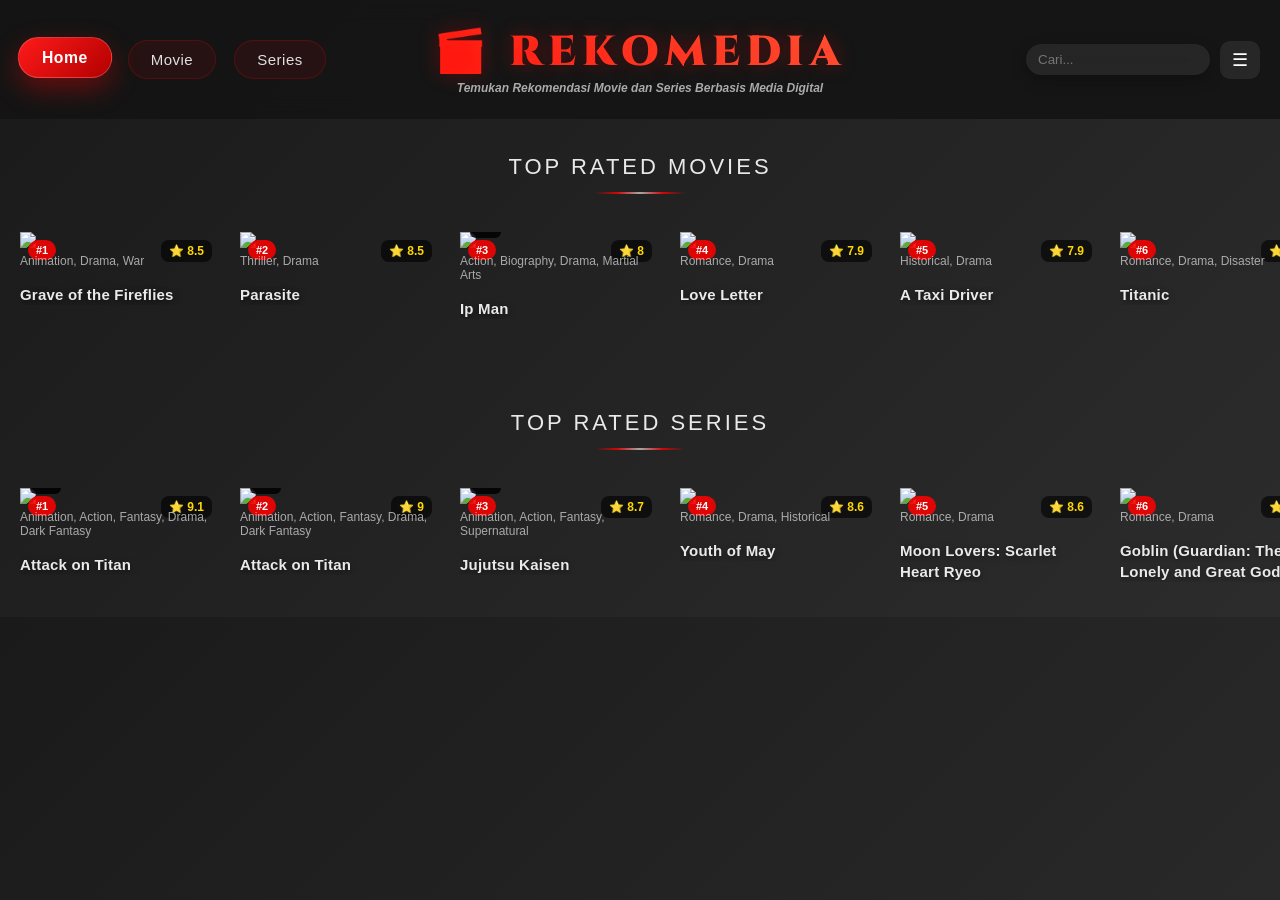
==== index.html @ 567d8efb "Add files via upload" ====
<!DOCTYPE html>
<html lang="id">
<head>
    <meta charset="UTF-8">
    <title>REKOMEDIA</title>
	
    <link rel="stylesheet" href="style.css">
	<link href="https://fonts.googleapis.com/css2?family=Cinzel:wght@700;900&display=swap" rel="stylesheet">
	
	<script src="data.js" defer></script>
	<script src="script.js" defer></script>

</head>

<body>

<header class="top-bar">

    <div class="left-bar">
        <div class="nav">
            <a href="index.html" class="nav-link active">Home</a>
            <a href="movie.html" class="nav-link">Movie</a>
            <a href="series.html" class="nav-link">Series</a>
        </div>
    </div>

    <div class="center-bar">
        <h1 class="epic-title">🎬 REKOMEDIA</h1>
        <h2 class="section-title"> Temukan Rekomendasi Movie dan Series Berbasis Media Digital</h2>
    </div>

    <div class="right-bar">
        <div class="search-box">
            <input type="text" id="searchInput" placeholder="Cari..." onkeyup="searchMedia()">

            <div class="filter-wrapper">
                <button class="filter-btn" onclick="toggleFilterMenu()">☰</button>

                <div id="filterMenu" class="filter-menu">
   
                    <div onclick="setFilter('actor')">Actor</div>
                    <div onclick="setFilter('country')">Negara</div>
                    <div onclick="setFilter('year')">Tahun</div>
                </div>
            </div>
        </div>
    </div>

</header>

<section>
    <h2 class="section-heading">Top Rated Movies</h2>
    <div id="topRatedMovies" class="container"></div>
</section>

<section>
    <h2 class="section-heading">Top Rated Series</h2>
    <div id="topRatedSeries" class="container"></div>
</section>


<div id="modal" class="modal" onclick="closeDetail()">
    <div class="modal-content" onclick="event.stopPropagation()">


    <img id="mPoster">

    <h2 id="mTitle"></h2>

    <div class="detail-info">
        <span id="mRating"></span>
        <span id="mYear"></span>
        <span id="mGenre"></span>
		<span id="mCountry"></span>
    </div>

    <p id="mDesc"></p>
    <p id="mActor"></p>

	<iframe id="mVideo" frameborder="0" allowfullscreen></iframe>

	<button onclick="playTrailer()" class="trailer-btn">
    ▶ Play Trailer
	</button>


</div>

</div>


</body>
</html>
---- style.css ----
body {
    font-family: Arial;
    background: linear-gradient(135deg, #1a1a1a, #2c2c2c);
    color: white;
    margin: 0;
	box-sizing: border-box;
}

header {
    position: sticky;
    top: 0;
    background: rgba(20,20,20,0.9);
    backdrop-filter: blur(10px);
    z-index: 1000;
}
.epic-title {
    font-family: 'Cinzel', serif;
    font-weight: 900;
    font-size: 42px;
    text-align: center;
    letter-spacing: 6px;
	margin: 0;

    background: linear-gradient(45deg, #ff0000, #ff7f50, #ffffff);
    background-size: 300% 300%;
    -webkit-background-clip: text;
    -webkit-text-fill-color: transparent;

    display: flex;
    align-items: center;
    justify-content: center;
    gap: 12px;

    text-shadow: 0 0 20px rgba(255, 0, 0, 0.3);

    animation: glowMove 4s ease infinite, floatTitle 3s ease-in-out infinite;
}

@keyframes floatTitle {
    0%, 100% {
        transform: translateY(0);
    }
    50% {
        transform: translateY(-5px);
    }
}

.epic-title:hover {
    transform: scale(1.1);
    text-shadow: 0 0 20px rgba(255,0,0,0.8);
}

.film-icon {
    font-size: 50px;
    margin-right: 10px;
}

@keyframes glow {
    from {
        text-shadow: 0 0 10px #e50914;
    }
    to {
        text-shadow: 0 0 20px #ff5f6d;
    }
}

@keyframes fadeUp {
    to {
        opacity: 1;
        transform: translateY(0);
    }
}
.nav {
    display: flex;
    justify-content: center;
    gap: 18px;
    margin: 30px 0;
}

/* tombol elegan */
.nav-link {
    color: #e0e0e0;
    text-decoration: none;
    font-size: 15px;
    font-weight: 500;
    padding: 10px 22px;
    border-radius: 999px; /* pill shape */
    
    background: rgba(255, 0, 0, 0.08);
    border: 1px solid rgba(255, 0, 0, 0.2);

    transition: all 0.3s ease;
    letter-spacing: 0.5px;
}

/* hover elegan */
.nav-link:hover {
    background: rgba(255, 0, 0, 0.15);
    color: #fff;
    transform: translateY(-3px);
    box-shadow: 0 10px 25px rgba(255, 0, 0, 0.2);
    border-color: rgba(255, 0, 0, 0.4);
}


/* active lebih premium */
.nav-link.active {
    background: linear-gradient(135deg, #ff1a1a, #b30000);
    color: #fff;
    font-weight: 600;
    transform: translateY(-2px) scale(1.05);
    border: 1px solid rgba(255, 255, 255, 0.2);
    box-shadow: 0 10px 25px rgba(255, 0, 0, 0.35);
    position: relative;
    overflow: hidden;
}
.nav-link.active::before {
    content: "";
    position: absolute;
    top: 0;
    left: -100%;
    width: 100%;
    height: 100%;
    background: linear-gradient(120deg, transparent, rgba(255,255,255,0.2), transparent);
    transition: 0.5s;
}

.nav-link.active:hover::before {
    left: 100%;
}

.hide {
    display: none !important;
}
.card {
    position: relative;
    width: 200px;
    min-width: 200px;
    max-width: 200px;
    flex: 0 0 auto;
    cursor: pointer;
	overflow: hidden;
	display: flex;
    flex-direction: column;
    transition: transform 0.3s ease, box-shadow 0.3s ease;
	opacity: 0;
    transform: translateY(20px);
}



.card-info {
    padding: 12px;
    background: linear-gradient(
        to top,
        rgba(0,0,0,0.85),
        rgba(0,0,0,0.3)
    );
}


.card-info h3 {
    font-size: 14px;
    margin: 5px 0;
}


.card-info p {
    font-size: 11px;
    color: #bbb;
    margin: 0;
}


.card:hover {
    transform: translateY(-8px) scale(1.03);
    box-shadow: 0 15px 40px rgba(255, 0, 0, 0.25);
}
.card:hover .title {
    color: #ffffff; /* cuma jadi lebih terang */
    transform: translateY(-2px);
}




.card:hover img {
    transform: translateY(-6px) scale(1.07);
    filter: brightness(1.1) contrast(1.05);
	box-shadow: 0 12px 30px rgba(0,0,0,0.5);
}



.card.show {
    opacity: 1;
    transform: translateY(0);
    transition: 0.5s ease;
}
.search-box {
    display: flex;
    justify-content: center;
    align-items: center;
    gap: 12px;
    margin: 10px 0;
    flex-wrap: nowrap;
}
.search-box input {
    width: 160px;
    padding: 8px 12px;
    border-radius: 999px;
    border: none;
    outline: none;

    background: rgba(255, 255, 255, 0.08);
    color: white;

    backdrop-filter: blur(10px);
    box-shadow: 0 5px 15px rgba(0,0,0,0.3);

    transition: 0.3s ease;
}

.search-box input:focus {
    transform: scale(1.05);
    background: rgba(255, 255, 255, 0.12);
}
.filter-wrapper {
    display: flex;
    align-items: center;
	position: relative;
}

.filter-btn {
    padding: 8px 12px;
    border: none;
    border-radius: 10px;
    cursor: pointer;

    background: rgba(255,255,255,0.08);
    color: white;

    font-size: 18px;
    transition: 0.3s;
	
    display: flex;
    align-items: center;
    justify-content: center;

}

.filter-btn:hover {
    transform: scale(1.1);
    background: rgba(255,255,255,0.15);
}
.filter-menu {
    display: none;
    position: absolute;
    top: 45px;
    right: 0;

    background: rgba(20,20,20,0.95);
    border: 1px solid rgba(255,255,255,0.1);
    border-radius: 12px;

    min-width: 150px;
    overflow: hidden;
    z-index: 1000;
}
.filter-menu.show {
    display: block;
}
.filter-menu div {
    padding: 10px;
    cursor: pointer;
    transition: 0.2s;
}

.filter-menu div:hover {
    background: rgba(255,0,0,0.2);
}
.top-bar {
    display: grid;
    grid-template-columns: 1fr 2fr 1fr;
    align-items: center;
    padding: 10px 20px;
    background: rgba(20,20,20,0.9);
    backdrop-filter: blur(10px);
}

.left-bar {
    display: flex;
    justify-content: flex-start;
}


.title-block {
    display: flex;
    flex-direction: column;
    gap: 2px;
}
.section-title {
    font-size: 12px;
    color: #aaa;
    margin: 0;
    font-style: italic;
}
.search-area {
    display: flex;
    justify-content: center;
    margin-top: 10px;
}

.search-box {
    display: flex;
    align-items: center;
    gap: 10px;
}

.section-heading {
    text-align: center;
    font-size: 22px;
    font-weight: 500;
    letter-spacing: 3px;
    text-transform: uppercase;

    color: rgba(255, 255, 255, 0.9);

    margin: 35px 0 18px;

    position: relative;
    display: inline-block;
}

/* bikin posisi center tetap rapi */
.section-heading {
    display: block;
}

/* garis utama */
.section-heading::after {
    content: "";
    display: block;
    width: 90px;
    height: 2px;

    margin: 12px auto 0;

    background: linear-gradient(
        90deg,
        transparent,
        rgba(255, 0, 0, 0.8),
        rgba(255, 255, 255, 0.6),
        rgba(255, 0, 0, 0.8),
        transparent
    );

    border-radius: 10px;

    animation: lineGlow 3s ease-in-out infinite;
}

/* efek subtle glow jalan */
@keyframes lineGlow {
    0% {
        opacity: 0.5;
        transform: scaleX(0.9);
    }
    50% {
        opacity: 1;
        transform: scaleX(1.05);
    }
    100% {
        opacity: 0.5;
        transform: scaleX(0.9);
    }
}

/* hover halus (kelas UI modern) */
.section-heading:hover {
    letter-spacing: 4px;
    transition: 0.3s ease;
    color: #ffffff;
}
.container {
    display: flex;
    gap: 20px;
    overflow-x: auto;
    padding: 20px;
    scroll-behavior: smooth;
}
.container::-webkit-scrollbar {
    height: 6px;
}

.container::-webkit-scrollbar-thumb {
    background: rgba(255,255,255,0.2);
    border-radius: 10px;
}

.card-info {
    padding: 20px;
}

.card-info h3 {
    font-size: 14px;
    font-weight: 700;
    margin: 8px 0 6px;
    color: #fff;
    letter-spacing: 0.5px;
}


.desc {
    font-size: 12px;
    color: #ccc;
    margin: 8px 0;
    line-height: 1.4;

    display: -webkit-box;
    -webkit-line-clamp: 3;
    -webkit-box-orient: vertical;
    overflow: hidden;
}
/* tombol trailer */
.trailer-btn {
    display: block;
    margin-top: 15px;
    padding: 10px;
    text-align: center;
    font-weight: 600;

    background: linear-gradient(135deg, #ff0000, #b30000);
    color: white;
    text-decoration: none;
    border-radius: 10px;

    transition: 0.3s;
}

.trailer-btn:hover {
    transform: scale(1.05);
    box-shadow: 0 10px 20px rgba(255,0,0,0.3);
}

.badge {
    position: absolute;
    top: 8px;
    left: 8px;
    background: rgba(255,0,0,0.85);
    padding: 4px 8px;
    font-size: 11px;
    border-radius: 999px;
    font-weight: bold;
}

.meta {
    font-size: 11px;
    color: #aaa;
    display: flex;
    gap: 10px;
    margin-top: 5px;
}
.center-bar {
    text-align: center;
}
.right-bar {
    display: flex;
    justify-content: flex-end;
}

.poster {
    width: 100%;
    display: flex;
    align-items: center;
    justify-content: center;
	 position: relative;
}
.season-badge {
    position: absolute;
    bottom: 10px;
    left: 10px;

    background: rgba(0, 0, 0, 0.85);
	color: #fff;
    padding: 4px 8px;
    font-size: 12px;
    border-radius: 6px;

    font-weight: bold;
}

.poster img {
    width: 100%;
    height: auto;   /* 🔥 ini kuncinya */
    display: block;
	transition: transform 0.4s ease;
}


.rating {
    position: absolute;
    top: 8px;
    right: 8px;
    background: rgba(0,0,0,0.6);
    backdrop-filter: blur(6px);
    color: gold;
    font-size: 12px;
    padding: 4px 8px;
    border-radius: 8px;
    font-weight: 600;
}

.title {
    font-size: 15px;
    font-weight: 600;
    margin-top: 4px;
    line-height: 1.4;

    color: #eaeaea; /* bukan putih terang, lebih soft */

    letter-spacing: 0.2px;
    text-transform: none; /* 🔥 ini penting (biar ga kapital semua) */

    display: -webkit-box;
    -webkit-line-clamp: 2;
    -webkit-box-orient: vertical;
    overflow: hidden;

    transition: all 0.3s ease;
	text-shadow: 0 2px 6px rgba(0,0,0,0.5);
	font-family: Arial, sans-serif;
}



.modal {
    display: none;
    position: fixed;
    top: 0;
    left: 0;
    width: 100%;
    height: 100%;
    background: rgba(0,0,0,0.8);
    justify-content: center;
    align-items: center;
    z-index: 9999;
	animation: fadeIn 0.3s ease;
}

.modal-content {
    background: #111;
    padding: 20px;
    border-radius: 16px;
    width: 380px;
    max-height: 85vh;
    overflow-y: auto;

    color: white;
    text-align: left;
	animation: scaleUp 0.3s ease;
}
@keyframes fadeIn {
    from {opacity: 0;}
    to {opacity: 1;}
}

@keyframes scaleUp {
    from {transform: scale(0.9);}
    to {transform: scale(1);}
}
/* poster */
.modal-content img {
    width: 100%;
    border-radius: 12px;
    margin-bottom: 12px;
}
/* judul */
#mTitle {
    font-size: 20px;
    font-weight: 700;
    margin: 10px 0;
}
.rank-badge {
    position: absolute;
    bottom: 8px;
    right: 8px;
    background: gold;
    color: black;
    font-size: 11px;
    padding: 3px 6px;
    border-radius: 6px;
    font-weight: bold;
}
.genre {
    font-size: 12px;
    color: #ccc;
    margin-top: 6px;
    opacity: 0.8;
}
.meta-detail {
    font-size: 13px;
    color: #bbb;
    margin: 6px 0 12px;
}
/* info kecil */
.detail-info {
    display: flex;
    gap: 10px;
    font-size: 12px;
    color: #bbb;
    margin-bottom: 10px;
}

.detail-info span {
    background: rgba(255,255,255,0.08);
    padding: 4px 8px;
    border-radius: 6px;
}
/* sinopsis */
#mDesc {
    font-size: 13px;
    line-height: 1.6;
    color: #ccc;
    margin: 12px 0;
}

/* actor */
#mActor {
    font-size: 12px;
    color: #aaa;
}
#mVideo {
    width: 100%;
    height: 200px;
    border-radius: 10px;
    margin-bottom: 10px;
    display: none;
}
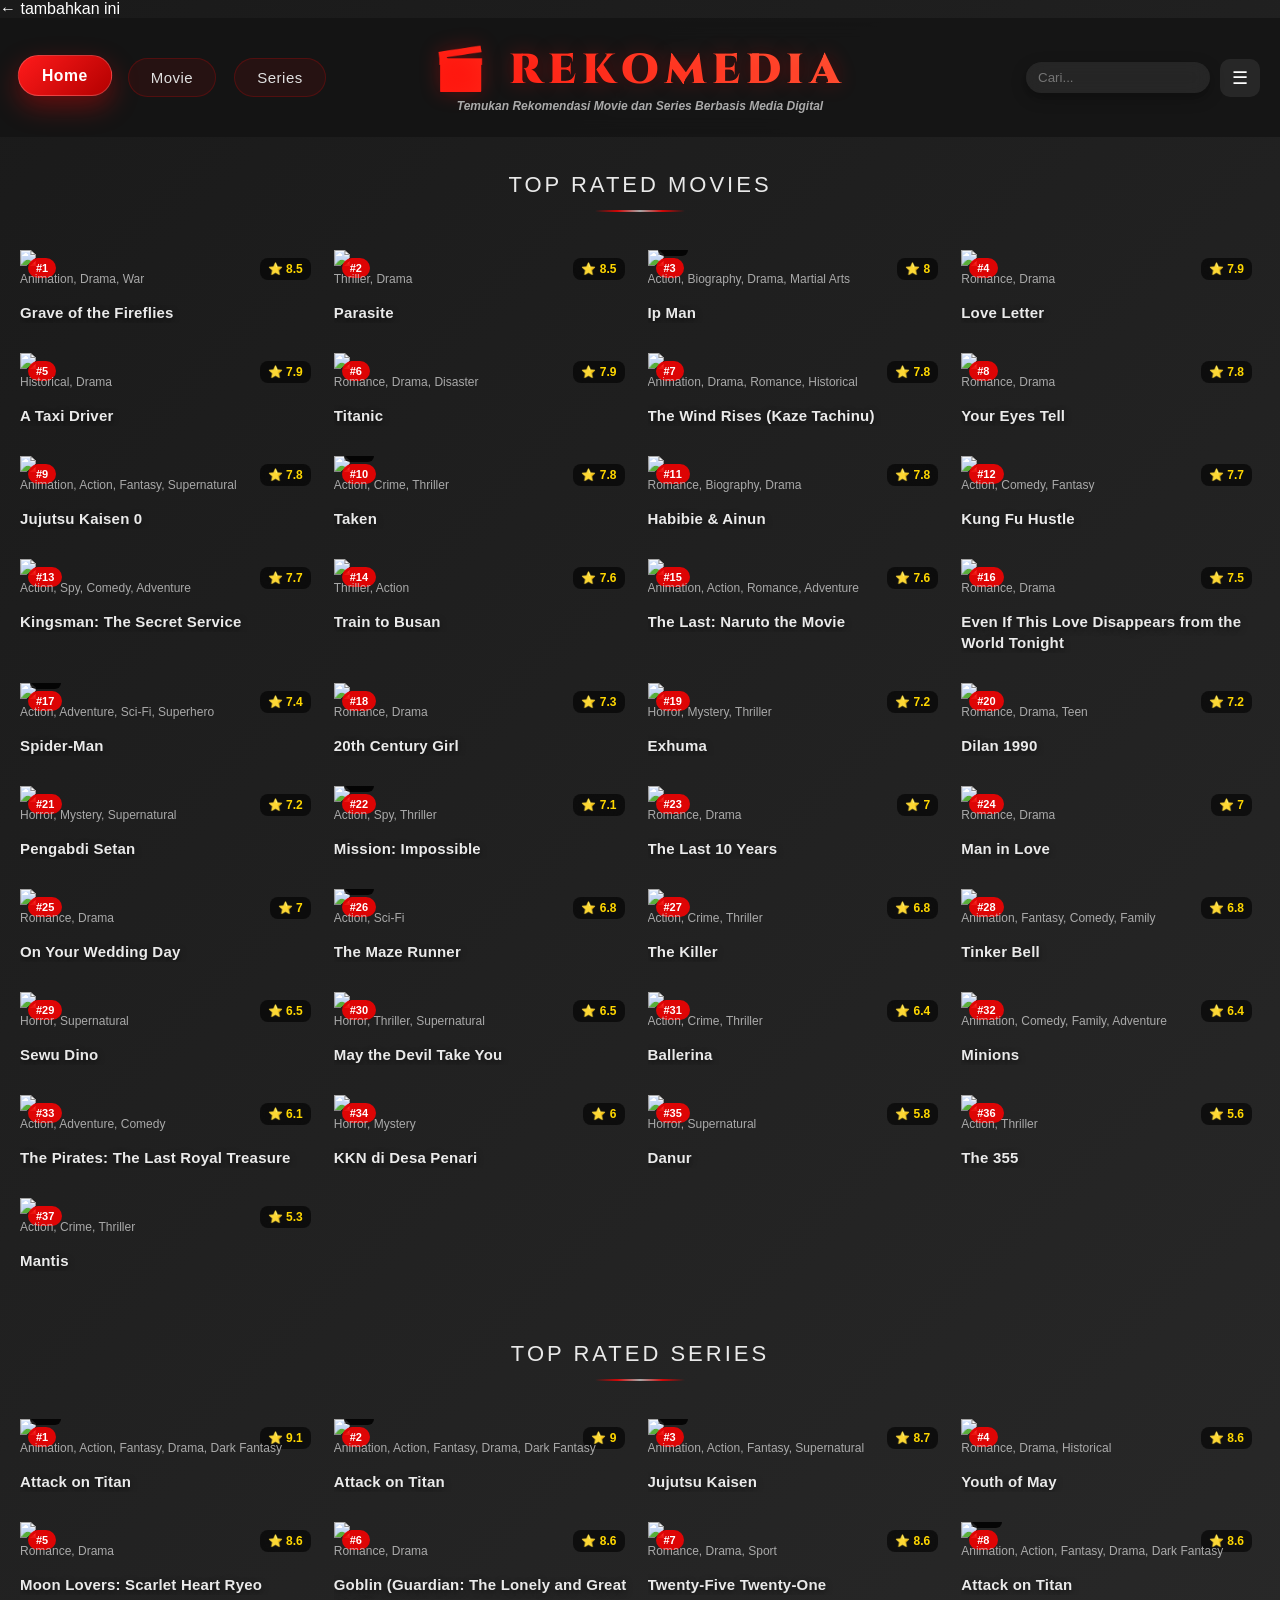
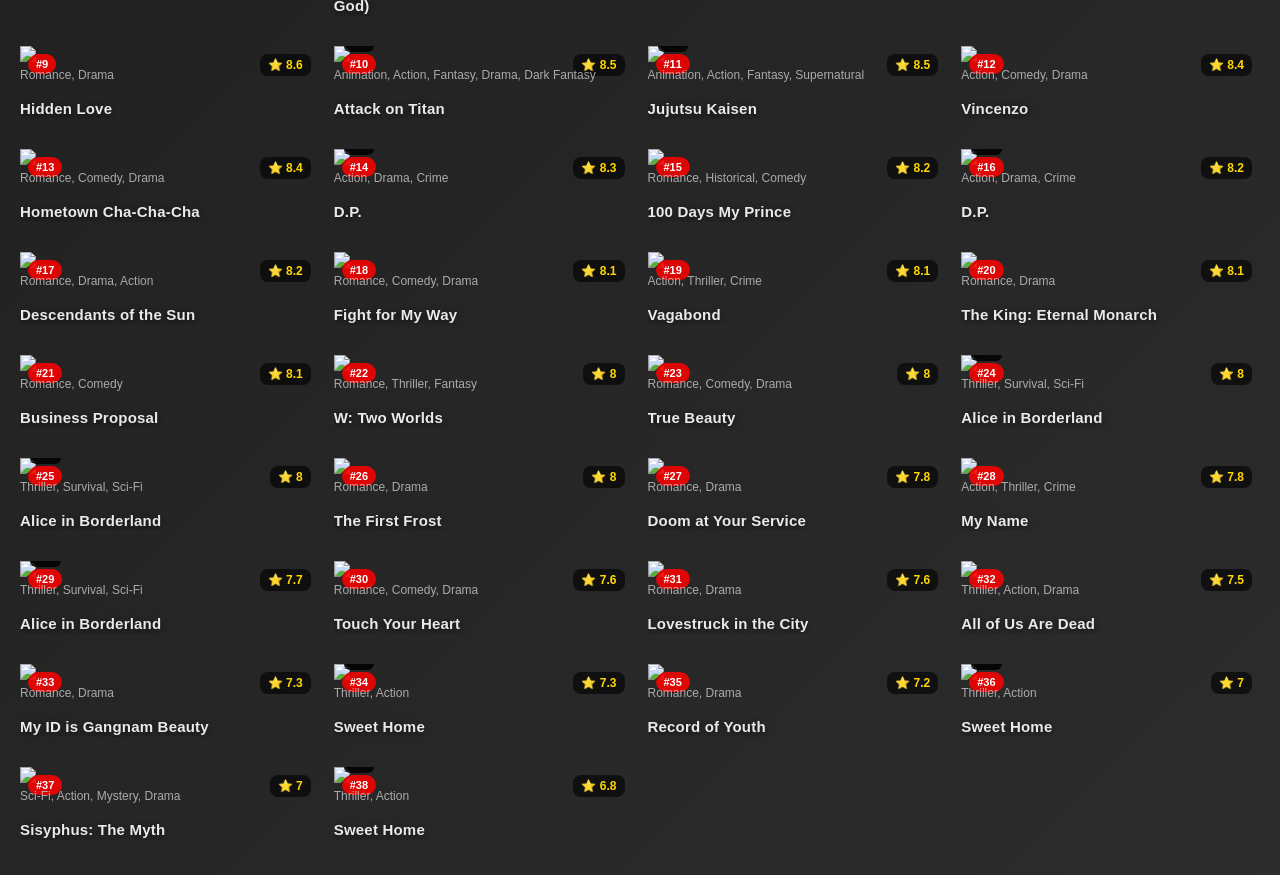
==== commit e2e08ae2: "Update index.html" ====
--- a/index.html
+++ b/index.html
@@ -2,6 +2,7 @@
 <html lang="id">
 <head>
     <meta charset="UTF-8">
+    <meta name="viewport" content="width=device-width, initial-scale=1.0">  ← tambahkan ini
     <title>REKOMEDIA</title>
 	
     <link rel="stylesheet" href="style.css">
--- a/style.css
+++ b/style.css
@@ -134,9 +134,9 @@
 }
 .card {
     position: relative;
-    width: 200px;
-    min-width: 200px;
-    max-width: 200px;
+   width: 100%;
+    min-width: unset;
+    max-width: unset;
     flex: 0 0 auto;
     cursor: pointer;
 	overflow: hidden;
@@ -383,12 +383,13 @@
     color: #ffffff;
 }
 .container {
-    display: flex;
-    gap: 20px;
-    overflow-x: auto;
+    display: grid;
+    grid-template-columns: repeat(auto-fit, minmax(260px, 1fr));
+    gap: 15px;
     padding: 20px;
-    scroll-behavior: smooth;
-}
+}
+
+
 .container::-webkit-scrollbar {
     height: 6px;
 }
@@ -636,4 +637,73 @@
     border-radius: 10px;
     margin-bottom: 10px;
     display: none;
-}+}
+@media (max-width: 768px) {
+
+    .epic-title {
+        font-size: 24px;
+        letter-spacing: 2px;
+    }
+
+    .nav {
+        flex-wrap: wrap;
+        gap: 10px;
+        margin: 15px 0;
+    }
+
+    .nav-link {
+        font-size: 12px;
+        padding: 6px 12px;
+    }
+
+    .search-box {
+        flex-wrap: wrap;
+        gap: 8px;
+    }
+
+    .search-box input {
+        width: 100%;
+    }
+
+    .top-bar {
+        grid-template-columns: 1fr;
+        text-align: center;
+        gap: 10px;
+    }
+
+    .section-heading {
+        font-size: 18px;
+    }
+
+    .modal-content {
+        width: 90%;
+    }
+
+    #mVideo {
+        height: 180px;
+    }
+    .container {
+        grid-template-columns: 1fr; /* paksa 1 kolom */
+    }
+
+    .card-info h3 {
+        font-size: 16px;
+    }
+
+    .desc {
+        font-size: 13px;
+    }
+
+    .title {
+        font-size: 16px;
+    }
+
+    .epic-title {
+        font-size: 22px;
+    }
+}
+
+img {
+    max-width: 100%;
+    height: auto;
+}
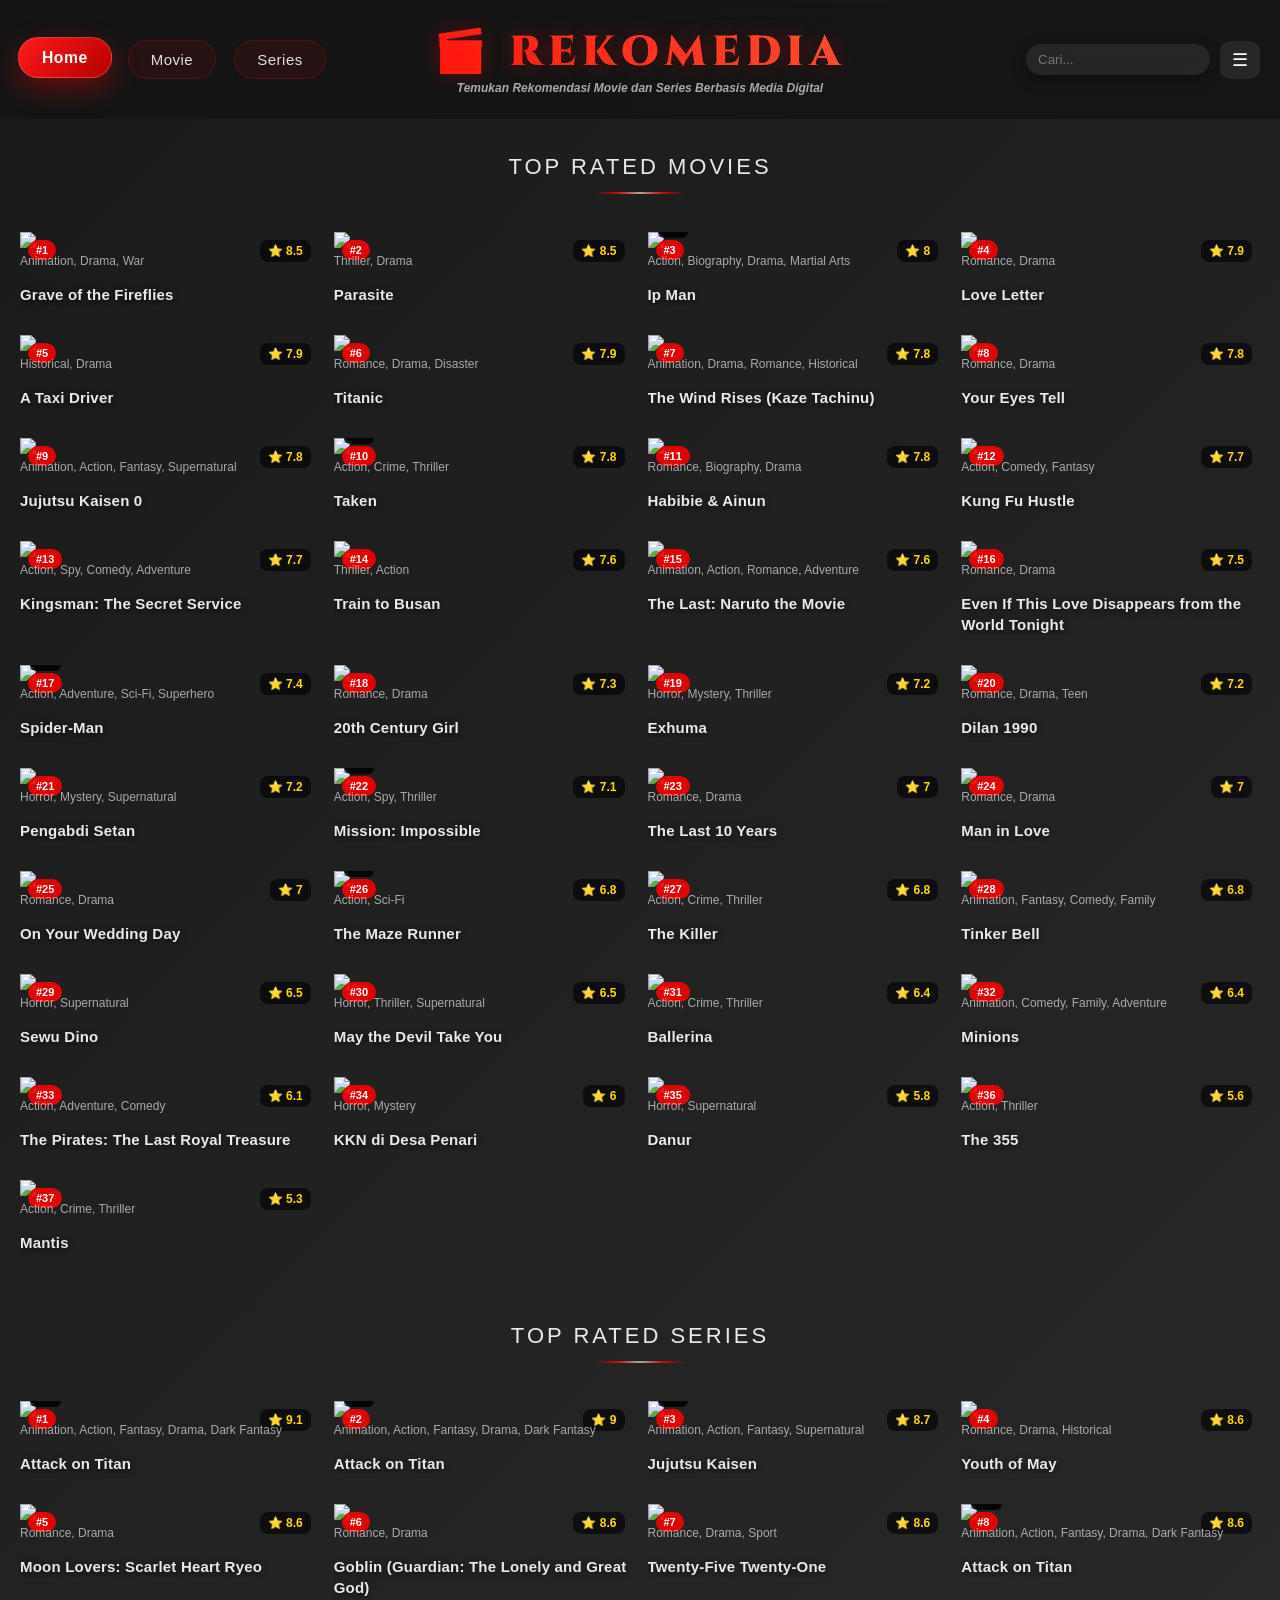
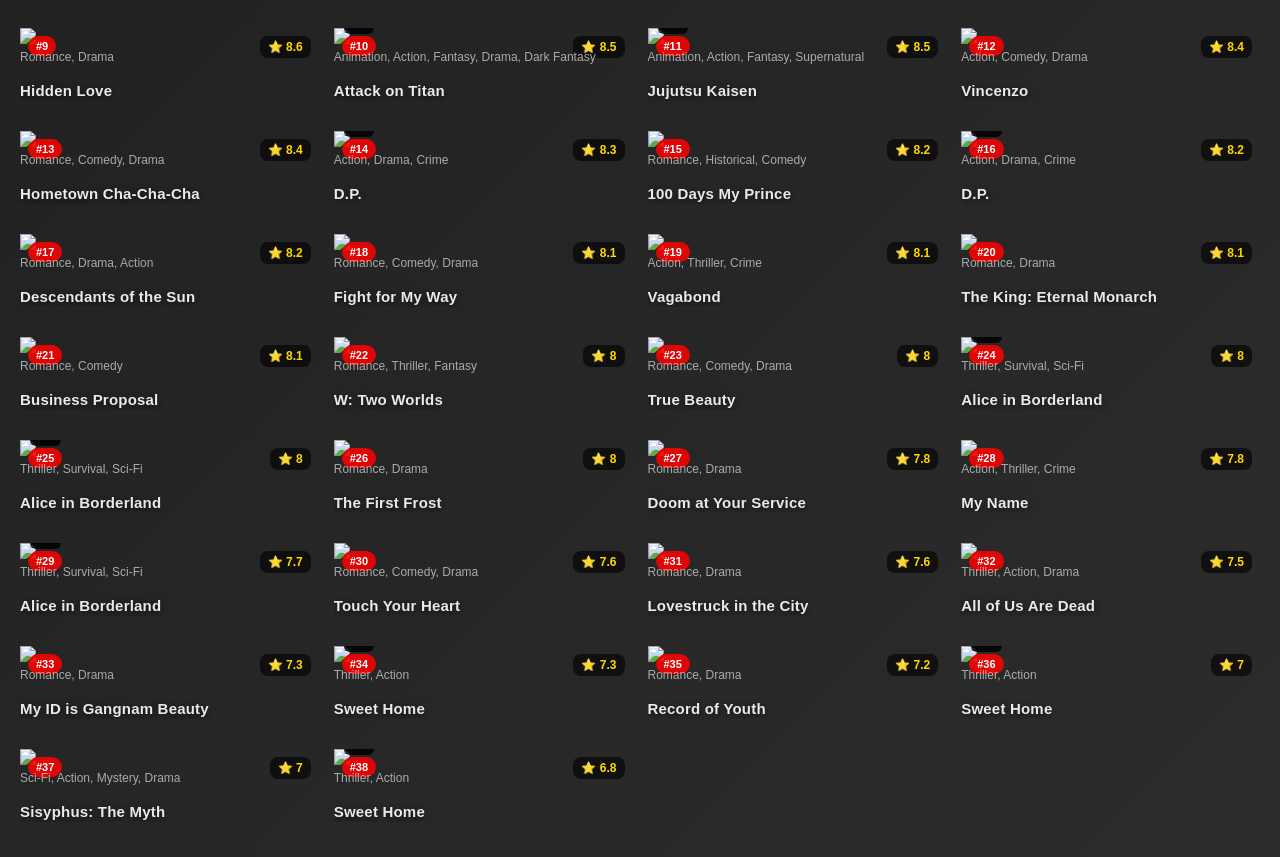
==== commit f94e72ee: "Update index.html" ====
--- a/index.html
+++ b/index.html
@@ -2,7 +2,7 @@
 <html lang="id">
 <head>
     <meta charset="UTF-8">
-    <meta name="viewport" content="width=device-width, initial-scale=1.0">  ← tambahkan ini
+    <meta name="viewport" content="width=device-width, initial-scale=1.0">
     <title>REKOMEDIA</title>
 	
     <link rel="stylesheet" href="style.css">
@@ -10,13 +10,9 @@
 	
 	<script src="data.js" defer></script>
 	<script src="script.js" defer></script>
-
 </head>
-
 <body>
-
 <header class="top-bar">
-
     <div class="left-bar">
         <div class="nav">
             <a href="index.html" class="nav-link active">Home</a>
@@ -24,21 +20,16 @@
             <a href="series.html" class="nav-link">Series</a>
         </div>
     </div>
-
     <div class="center-bar">
         <h1 class="epic-title">🎬 REKOMEDIA</h1>
         <h2 class="section-title"> Temukan Rekomendasi Movie dan Series Berbasis Media Digital</h2>
     </div>
-
     <div class="right-bar">
         <div class="search-box">
             <input type="text" id="searchInput" placeholder="Cari..." onkeyup="searchMedia()">
-
             <div class="filter-wrapper">
                 <button class="filter-btn" onclick="toggleFilterMenu()">☰</button>
-
                 <div id="filterMenu" class="filter-menu">
-   
                     <div onclick="setFilter('actor')">Actor</div>
                     <div onclick="setFilter('country')">Negara</div>
                     <div onclick="setFilter('year')">Tahun</div>
@@ -46,49 +37,32 @@
             </div>
         </div>
     </div>
-
 </header>
-
 <section>
     <h2 class="section-heading">Top Rated Movies</h2>
     <div id="topRatedMovies" class="container"></div>
 </section>
-
 <section>
     <h2 class="section-heading">Top Rated Series</h2>
     <div id="topRatedSeries" class="container"></div>
 </section>
-
-
 <div id="modal" class="modal" onclick="closeDetail()">
     <div class="modal-content" onclick="event.stopPropagation()">
-
-
     <img id="mPoster">
-
     <h2 id="mTitle"></h2>
-
     <div class="detail-info">
         <span id="mRating"></span>
         <span id="mYear"></span>
         <span id="mGenre"></span>
 		<span id="mCountry"></span>
     </div>
-
     <p id="mDesc"></p>
     <p id="mActor"></p>
-
 	<iframe id="mVideo" frameborder="0" allowfullscreen></iframe>
-
 	<button onclick="playTrailer()" class="trailer-btn">
     ▶ Play Trailer
 	</button>
-
-
 </div>
-
 </div>
-
-
 </body>
 </html>
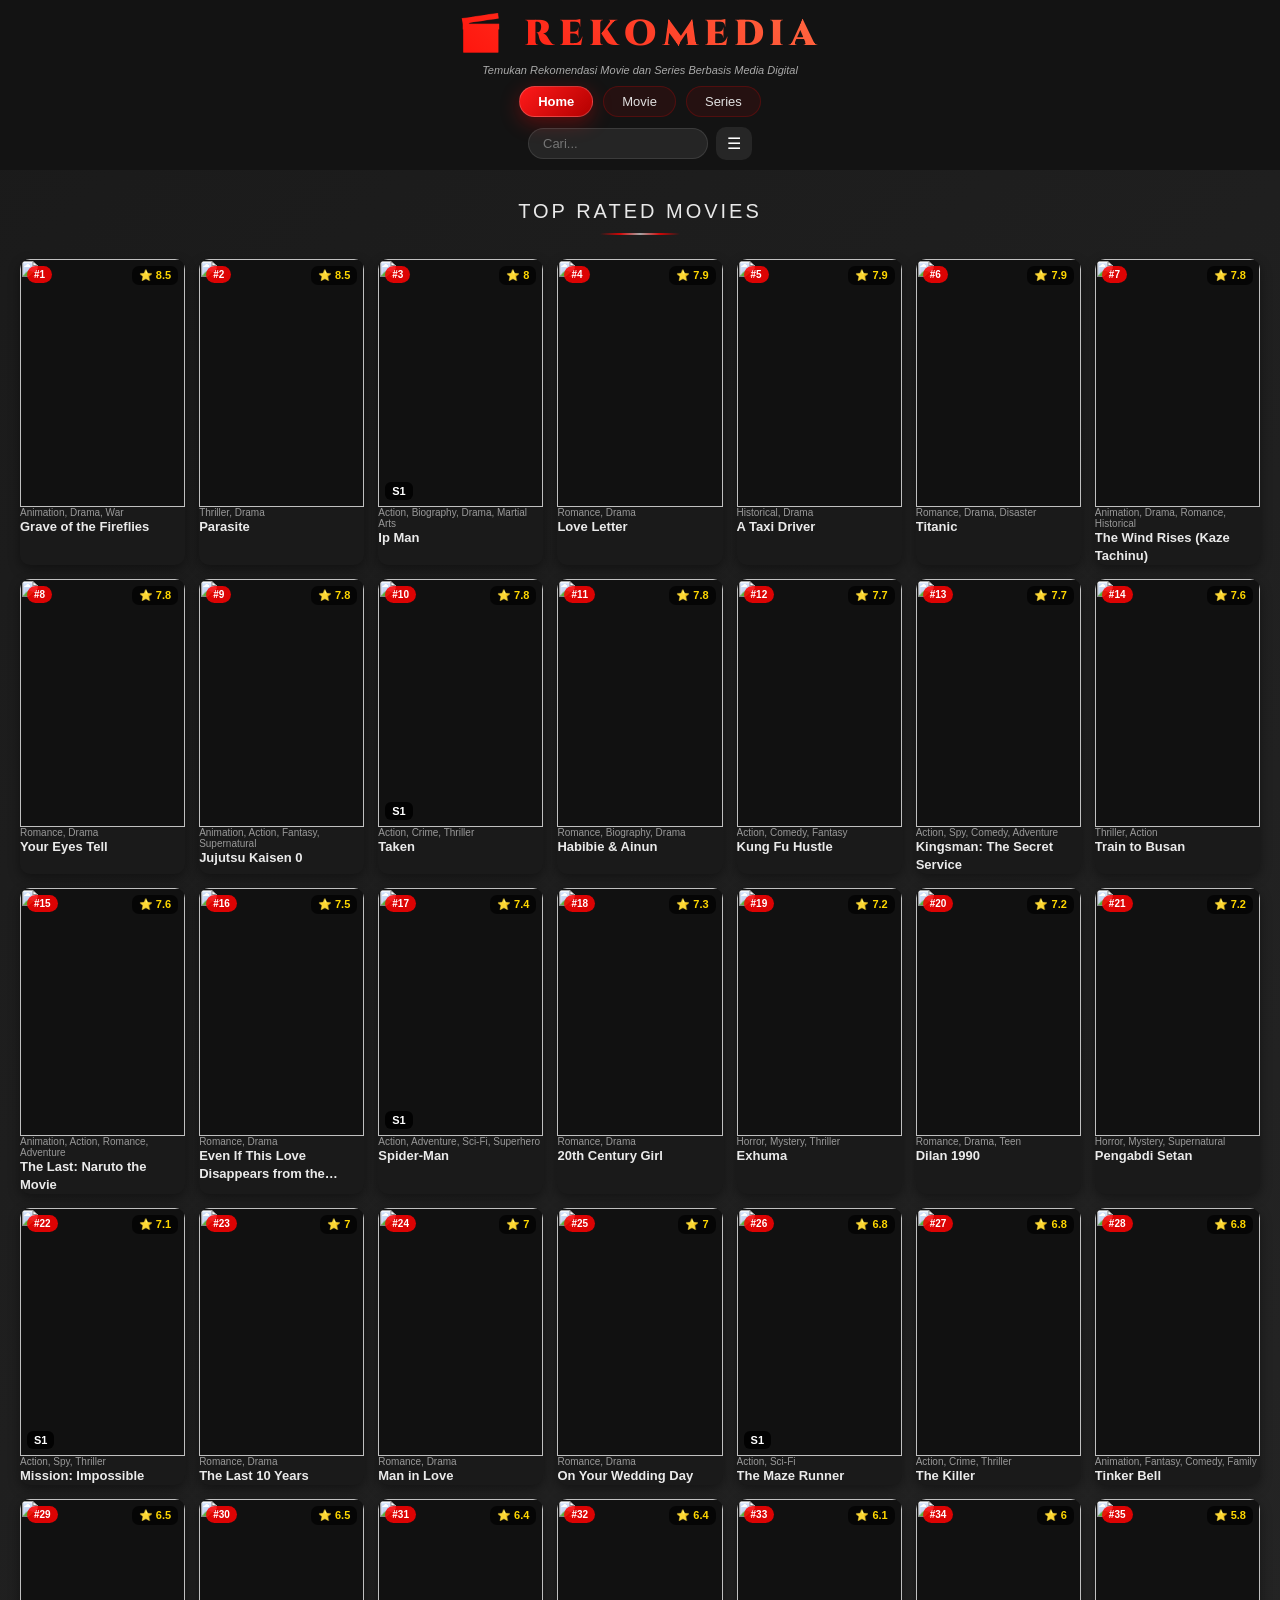
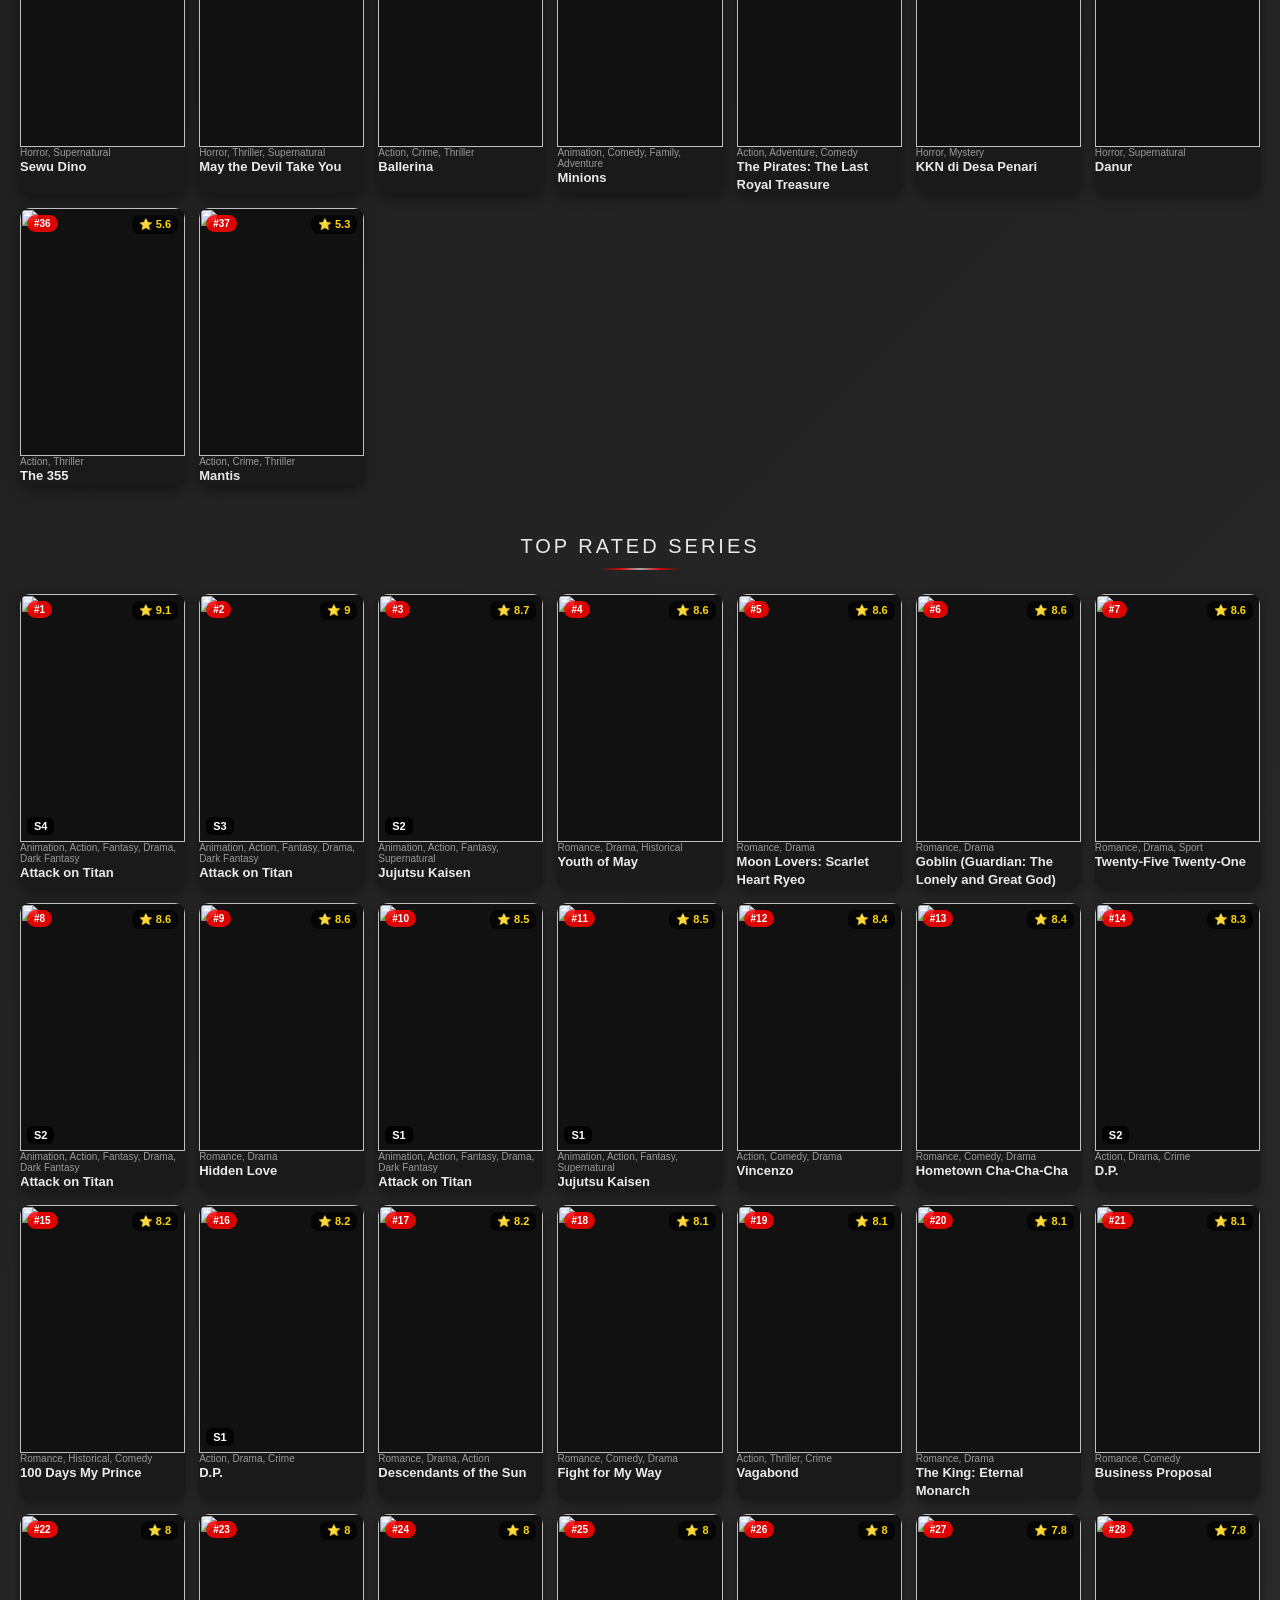
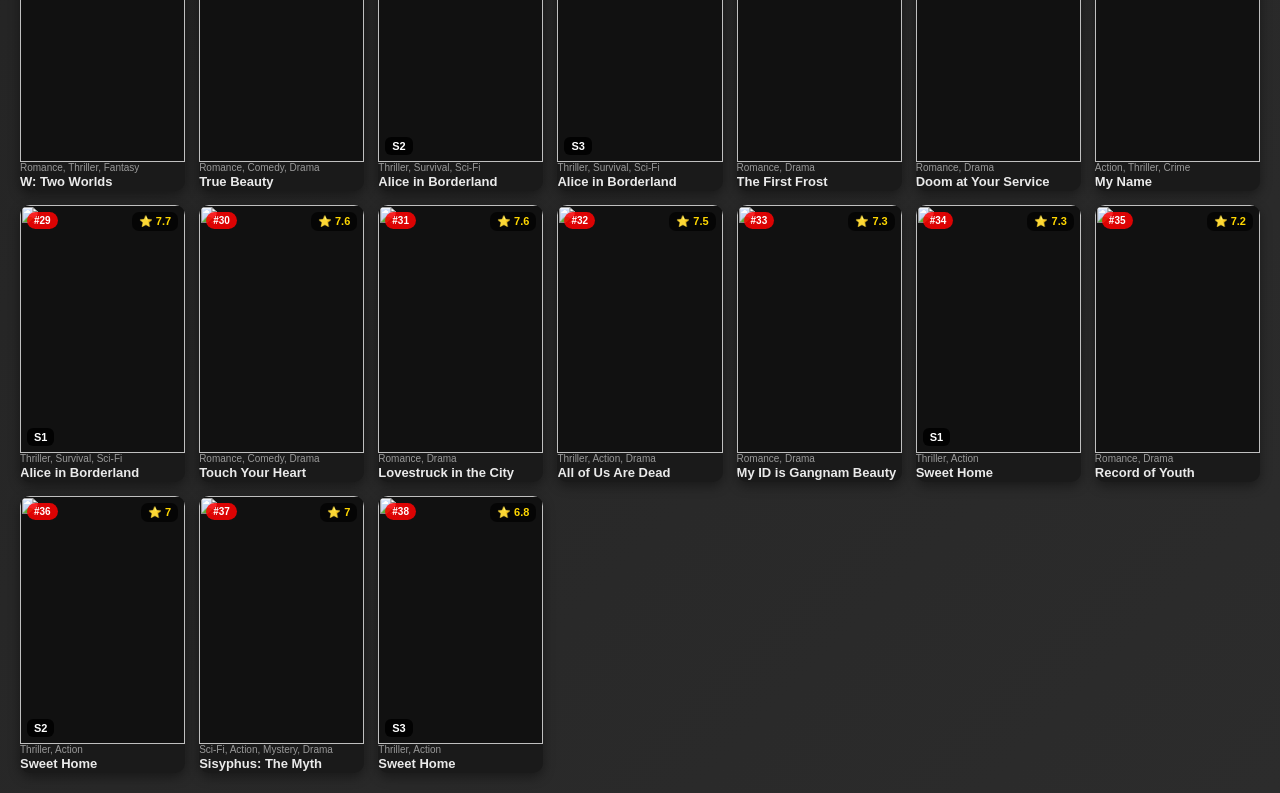
==== commit 7adc90b3: "Update index.html" ====
--- a/index.html
+++ b/index.html
@@ -4,36 +4,28 @@
     <meta charset="UTF-8">
     <meta name="viewport" content="width=device-width, initial-scale=1.0">
     <title>REKOMEDIA</title>
-	
     <link rel="stylesheet" href="style.css">
-	<link href="https://fonts.googleapis.com/css2?family=Cinzel:wght@700;900&display=swap" rel="stylesheet">
-	
-	<script src="data.js" defer></script>
-	<script src="script.js" defer></script>
+    <link href="https://fonts.googleapis.com/css2?family=Cinzel:wght@700;900&display=swap" rel="stylesheet">
+    <script src="data.js" defer></script>
+    <script src="script.js" defer></script>
 </head>
 <body>
 <header class="top-bar">
-    <div class="left-bar">
-        <div class="nav">
-            <a href="index.html" class="nav-link active">Home</a>
-            <a href="movie.html" class="nav-link">Movie</a>
-            <a href="series.html" class="nav-link">Series</a>
-        </div>
-    </div>
-    <div class="center-bar">
-        <h1 class="epic-title">🎬 REKOMEDIA</h1>
-        <h2 class="section-title"> Temukan Rekomendasi Movie dan Series Berbasis Media Digital</h2>
-    </div>
-    <div class="right-bar">
-        <div class="search-box">
-            <input type="text" id="searchInput" placeholder="Cari..." onkeyup="searchMedia()">
-            <div class="filter-wrapper">
-                <button class="filter-btn" onclick="toggleFilterMenu()">☰</button>
-                <div id="filterMenu" class="filter-menu">
-                    <div onclick="setFilter('actor')">Actor</div>
-                    <div onclick="setFilter('country')">Negara</div>
-                    <div onclick="setFilter('year')">Tahun</div>
-                </div>
+    <h1 class="epic-title">🎬 REKOMEDIA</h1>
+    <p class="section-title">Temukan Rekomendasi Movie dan Series Berbasis Media Digital</p>
+    <nav class="nav">
+        <a href="index.html" class="nav-link active">Home</a>
+        <a href="movie.html" class="nav-link">Movie</a>
+        <a href="series.html" class="nav-link">Series</a>
+    </nav>
+    <div class="search-box">
+        <input type="text" id="searchInput" placeholder="Cari..." onkeyup="searchMedia()">
+        <div class="filter-wrapper">
+            <button class="filter-btn" onclick="toggleFilterMenu()">☰</button>
+            <div id="filterMenu" class="filter-menu">
+                <div onclick="setFilter('actor')">Actor</div>
+                <div onclick="setFilter('country')">Negara</div>
+                <div onclick="setFilter('year')">Tahun</div>
             </div>
         </div>
     </div>
@@ -48,21 +40,19 @@
 </section>
 <div id="modal" class="modal" onclick="closeDetail()">
     <div class="modal-content" onclick="event.stopPropagation()">
-    <img id="mPoster">
-    <h2 id="mTitle"></h2>
-    <div class="detail-info">
-        <span id="mRating"></span>
-        <span id="mYear"></span>
-        <span id="mGenre"></span>
-		<span id="mCountry"></span>
+        <img id="mPoster" alt="">
+        <h2 id="mTitle"></h2>
+        <div class="detail-info">
+            <span id="mRating"></span>
+            <span id="mYear"></span>
+            <span id="mGenre"></span>
+            <span id="mCountry"></span>
+        </div>
+        <p id="mDesc"></p>
+        <p id="mActor"></p>
+        <iframe id="mVideo" frameborder="0" allowfullscreen></iframe>
+        <button onclick="playTrailer()" class="trailer-btn">▶ Play Trailer</button>
     </div>
-    <p id="mDesc"></p>
-    <p id="mActor"></p>
-	<iframe id="mVideo" frameborder="0" allowfullscreen></iframe>
-	<button onclick="playTrailer()" class="trailer-btn">
-    ▶ Play Trailer
-	</button>
-</div>
 </div>
 </body>
 </html>
--- a/style.css
+++ b/style.css
@@ -1,636 +1,451 @@
+/* =====================
+   BASE
+===================== */
+*, *::before, *::after {
+    box-sizing: border-box;
+}
+ 
 body {
-    font-family: Arial;
+    font-family: Arial, sans-serif;
     background: linear-gradient(135deg, #1a1a1a, #2c2c2c);
     color: white;
     margin: 0;
-	box-sizing: border-box;
-}
-
-header {
+    min-width: 0;
+}
+ 
+img {
+    max-width: 100%;
+    height: auto;
+    display: block;
+}
+ 
+/* =====================
+   HEADER / TOP BAR
+===================== */
+header.top-bar {
     position: sticky;
     top: 0;
-    background: rgba(20,20,20,0.9);
+    z-index: 1000;
+    background: rgba(20,20,20,0.95);
     backdrop-filter: blur(10px);
-    z-index: 1000;
-}
+    padding: 10px 20px;
+    display: flex;
+    flex-direction: column;
+    align-items: center;
+    gap: 6px;
+}
+ 
 .epic-title {
     font-family: 'Cinzel', serif;
     font-weight: 900;
-    font-size: 42px;
+    font-size: 36px;
+    letter-spacing: 6px;
+    margin: 0;
     text-align: center;
-    letter-spacing: 6px;
-	margin: 0;
-
     background: linear-gradient(45deg, #ff0000, #ff7f50, #ffffff);
     background-size: 300% 300%;
     -webkit-background-clip: text;
     -webkit-text-fill-color: transparent;
-
-    display: flex;
-    align-items: center;
+    animation: floatTitle 3s ease-in-out infinite;
+}
+ 
+@keyframes floatTitle {
+    0%, 100% { transform: translateY(0); }
+    50%       { transform: translateY(-4px); }
+}
+ 
+.section-title {
+    font-size: 11px;
+    color: #aaa;
+    margin: 0;
+    font-style: italic;
+    text-align: center;
+}
+ 
+/* NAV */
+.nav {
+    display: flex;
     justify-content: center;
-    gap: 12px;
-
-    text-shadow: 0 0 20px rgba(255, 0, 0, 0.3);
-
-    animation: glowMove 4s ease infinite, floatTitle 3s ease-in-out infinite;
-}
-
-@keyframes floatTitle {
-    0%, 100% {
-        transform: translateY(0);
-    }
-    50% {
-        transform: translateY(-5px);
-    }
-}
-
-.epic-title:hover {
-    transform: scale(1.1);
-    text-shadow: 0 0 20px rgba(255,0,0,0.8);
-}
-
-.film-icon {
-    font-size: 50px;
-    margin-right: 10px;
-}
-
-@keyframes glow {
-    from {
-        text-shadow: 0 0 10px #e50914;
-    }
-    to {
-        text-shadow: 0 0 20px #ff5f6d;
-    }
-}
-
-@keyframes fadeUp {
-    to {
-        opacity: 1;
-        transform: translateY(0);
-    }
-}
-.nav {
-    display: flex;
-    justify-content: center;
-    gap: 18px;
-    margin: 30px 0;
-}
-
-/* tombol elegan */
+    gap: 10px;
+    flex-wrap: wrap;
+    margin: 4px 0;
+}
+ 
 .nav-link {
     color: #e0e0e0;
     text-decoration: none;
-    font-size: 15px;
+    font-size: 13px;
     font-weight: 500;
-    padding: 10px 22px;
-    border-radius: 999px; /* pill shape */
-    
-    background: rgba(255, 0, 0, 0.08);
-    border: 1px solid rgba(255, 0, 0, 0.2);
-
+    padding: 7px 18px;
+    border-radius: 999px;
+    background: rgba(255,0,0,0.08);
+    border: 1px solid rgba(255,0,0,0.2);
     transition: all 0.3s ease;
-    letter-spacing: 0.5px;
-}
-
-/* hover elegan */
+}
+ 
 .nav-link:hover {
-    background: rgba(255, 0, 0, 0.15);
+    background: rgba(255,0,0,0.18);
     color: #fff;
-    transform: translateY(-3px);
-    box-shadow: 0 10px 25px rgba(255, 0, 0, 0.2);
-    border-color: rgba(255, 0, 0, 0.4);
-}
-
-
-/* active lebih premium */
+    border-color: rgba(255,0,0,0.4);
+}
+ 
 .nav-link.active {
     background: linear-gradient(135deg, #ff1a1a, #b30000);
     color: #fff;
     font-weight: 600;
-    transform: translateY(-2px) scale(1.05);
-    border: 1px solid rgba(255, 255, 255, 0.2);
-    box-shadow: 0 10px 25px rgba(255, 0, 0, 0.35);
+    border: 1px solid rgba(255,255,255,0.2);
+    box-shadow: 0 6px 20px rgba(255,0,0,0.3);
+}
+ 
+/* SEARCH */
+.search-box {
+    display: flex;
+    align-items: center;
+    gap: 8px;
+}
+ 
+.search-box input {
+    width: 180px;
+    padding: 7px 14px;
+    border-radius: 999px;
+    border: 1px solid rgba(255,255,255,0.1);
+    outline: none;
+    background: rgba(255,255,255,0.08);
+    color: white;
+    font-size: 13px;
+    transition: 0.3s ease;
+}
+ 
+.search-box input:focus {
+    background: rgba(255,255,255,0.14);
+    border-color: rgba(255,0,0,0.4);
+}
+ 
+.filter-wrapper {
+    display: flex;
+    align-items: center;
     position: relative;
+}
+ 
+.filter-btn {
+    padding: 7px 11px;
+    border: none;
+    border-radius: 10px;
+    cursor: pointer;
+    background: rgba(255,255,255,0.08);
+    color: white;
+    font-size: 16px;
+    transition: 0.3s;
+    display: flex;
+    align-items: center;
+    justify-content: center;
+}
+ 
+.filter-btn:hover {
+    background: rgba(255,255,255,0.15);
+}
+ 
+.filter-menu {
+    display: none;
+    position: absolute;
+    top: 40px;
+    right: 0;
+    background: rgba(20,20,20,0.97);
+    border: 1px solid rgba(255,255,255,0.1);
+    border-radius: 12px;
+    min-width: 130px;
     overflow: hidden;
-}
-.nav-link.active::before {
+    z-index: 1000;
+}
+ 
+.filter-menu.show { display: block; }
+ 
+.filter-menu div {
+    padding: 10px 14px;
+    cursor: pointer;
+    font-size: 13px;
+    transition: 0.2s;
+}
+ 
+.filter-menu div:hover {
+    background: rgba(255,0,0,0.2);
+}
+ 
+/* =====================
+   SECTION HEADING
+===================== */
+.section-heading {
+    display: block;
+    text-align: center;
+    font-size: 20px;
+    font-weight: 500;
+    letter-spacing: 3px;
+    text-transform: uppercase;
+    color: rgba(255,255,255,0.9);
+    margin: 30px 0 14px;
+    position: relative;
+}
+ 
+.section-heading::after {
     content: "";
-    position: absolute;
-    top: 0;
-    left: -100%;
-    width: 100%;
-    height: 100%;
-    background: linear-gradient(120deg, transparent, rgba(255,255,255,0.2), transparent);
-    transition: 0.5s;
-}
-
-.nav-link.active:hover::before {
-    left: 100%;
-}
-
-.hide {
-    display: none !important;
-}
+    display: block;
+    width: 80px;
+    height: 2px;
+    margin: 10px auto 0;
+    background: linear-gradient(90deg, transparent, rgba(255,0,0,0.8), rgba(255,255,255,0.6), rgba(255,0,0,0.8), transparent);
+    border-radius: 10px;
+    animation: lineGlow 3s ease-in-out infinite;
+}
+ 
+@keyframes lineGlow {
+    0%, 100% { opacity: 0.5; transform: scaleX(0.9); }
+    50%       { opacity: 1;   transform: scaleX(1.05); }
+}
+ 
+/* =====================
+   GRID CONTAINER
+===================== */
+.container {
+    display: grid;
+    grid-template-columns: repeat(auto-fill, minmax(160px, 1fr));
+    gap: 14px;
+    padding: 10px 20px 20px;
+}
+ 
+/* =====================
+   CARD
+===================== */
 .card {
     position: relative;
-   width: 100%;
-    min-width: unset;
-    max-width: unset;
-    flex: 0 0 auto;
+    width: 100%;
     cursor: pointer;
-	overflow: hidden;
-	display: flex;
+    overflow: hidden;
+    border-radius: 10px;
+    display: flex;
     flex-direction: column;
+    background: #1a1a1a;
+    box-shadow: 0 4px 12px rgba(0,0,0,0.4);
     transition: transform 0.3s ease, box-shadow 0.3s ease;
-	opacity: 0;
+    opacity: 0;
     transform: translateY(20px);
 }
-
-
-
-.card-info {
-    padding: 12px;
-    background: linear-gradient(
-        to top,
-        rgba(0,0,0,0.85),
-        rgba(0,0,0,0.3)
-    );
-}
-
-
-.card-info h3 {
-    font-size: 14px;
-    margin: 5px 0;
-}
-
-
-.card-info p {
-    font-size: 11px;
-    color: #bbb;
-    margin: 0;
-}
-
-
-.card:hover {
-    transform: translateY(-8px) scale(1.03);
-    box-shadow: 0 15px 40px rgba(255, 0, 0, 0.25);
-}
-.card:hover .title {
-    color: #ffffff; /* cuma jadi lebih terang */
-    transform: translateY(-2px);
-}
-
-
-
-
-.card:hover img {
-    transform: translateY(-6px) scale(1.07);
-    filter: brightness(1.1) contrast(1.05);
-	box-shadow: 0 12px 30px rgba(0,0,0,0.5);
-}
-
-
-
+ 
 .card.show {
     opacity: 1;
     transform: translateY(0);
-    transition: 0.5s ease;
-}
-.search-box {
-    display: flex;
-    justify-content: center;
-    align-items: center;
-    gap: 12px;
-    margin: 10px 0;
-    flex-wrap: nowrap;
-}
-.search-box input {
-    width: 160px;
-    padding: 8px 12px;
+    transition: opacity 0.5s ease, transform 0.5s ease;
+}
+ 
+.card:hover {
+    transform: translateY(-6px) scale(1.02);
+    box-shadow: 0 12px 30px rgba(255,0,0,0.25);
+}
+ 
+.hide {
+    display: none !important;
+}
+ 
+/* POSTER */
+.poster {
+    width: 100%;
+    position: relative;
+    overflow: hidden;
+    aspect-ratio: 2/3;
+    background: #111;
+}
+ 
+.poster img {
+    width: 100%;
+    height: 100%;
+    object-fit: cover;
+    display: block;
+    transition: transform 0.4s ease;
+}
+ 
+.card:hover .poster img {
+    transform: scale(1.06);
+    filter: brightness(1.08);
+}
+ 
+/* BADGES */
+.rating {
+    position: absolute;
+    top: 7px;
+    right: 7px;
+    background: rgba(0,0,0,0.65);
+    backdrop-filter: blur(4px);
+    color: gold;
+    font-size: 11px;
+    padding: 3px 7px;
+    border-radius: 7px;
+    font-weight: 600;
+}
+ 
+.badge {
+    position: absolute;
+    top: 7px;
+    left: 7px;
+    background: rgba(255,0,0,0.85);
+    padding: 3px 7px;
+    font-size: 10px;
     border-radius: 999px;
-    border: none;
-    outline: none;
-
-    background: rgba(255, 255, 255, 0.08);
-    color: white;
-
-    backdrop-filter: blur(10px);
-    box-shadow: 0 5px 15px rgba(0,0,0,0.3);
-
-    transition: 0.3s ease;
-}
-
-.search-box input:focus {
-    transform: scale(1.05);
-    background: rgba(255, 255, 255, 0.12);
-}
-.filter-wrapper {
-    display: flex;
-    align-items: center;
-	position: relative;
-}
-
-.filter-btn {
-    padding: 8px 12px;
-    border: none;
-    border-radius: 10px;
-    cursor: pointer;
-
-    background: rgba(255,255,255,0.08);
-    color: white;
-
-    font-size: 18px;
-    transition: 0.3s;
-	
-    display: flex;
-    align-items: center;
-    justify-content: center;
-
-}
-
-.filter-btn:hover {
-    transform: scale(1.1);
-    background: rgba(255,255,255,0.15);
-}
-.filter-menu {
-    display: none;
+    font-weight: bold;
+}
+ 
+.season-badge {
     position: absolute;
-    top: 45px;
-    right: 0;
-
-    background: rgba(20,20,20,0.95);
-    border: 1px solid rgba(255,255,255,0.1);
-    border-radius: 12px;
-
-    min-width: 150px;
+    bottom: 7px;
+    left: 7px;
+    background: rgba(0,0,0,0.85);
+    color: #fff;
+    padding: 3px 7px;
+    font-size: 11px;
+    border-radius: 6px;
+    font-weight: bold;
+}
+ 
+.rank-badge {
+    position: absolute;
+    bottom: 7px;
+    right: 7px;
+    background: gold;
+    color: black;
+    font-size: 10px;
+    padding: 3px 6px;
+    border-radius: 6px;
+    font-weight: bold;
+}
+ 
+/* CARD INFO */
+.card-info {
+    padding: 10px 12px 12px;
+    flex: 1;
+    display: flex;
+    flex-direction: column;
+    gap: 3px;
+}
+ 
+.genre {
+    font-size: 10px;
+    color: #999;
+    margin: 0;
+}
+ 
+.title {
+    font-size: 13px;
+    font-weight: 600;
+    color: #eaeaea;
+    line-height: 1.4;
+    margin: 0;
+    display: -webkit-box;
+    -webkit-line-clamp: 2;
+    -webkit-box-orient: vertical;
     overflow: hidden;
-    z-index: 1000;
-}
-.filter-menu.show {
-    display: block;
-}
-.filter-menu div {
-    padding: 10px;
-    cursor: pointer;
-    transition: 0.2s;
-}
-
-.filter-menu div:hover {
-    background: rgba(255,0,0,0.2);
-}
-.top-bar {
-    display: grid;
-    grid-template-columns: 1fr 2fr 1fr;
-    align-items: center;
-    padding: 10px 20px;
-    background: rgba(20,20,20,0.9);
-    backdrop-filter: blur(10px);
-}
-
-.left-bar {
-    display: flex;
-    justify-content: flex-start;
-}
-
-
-.title-block {
-    display: flex;
-    flex-direction: column;
-    gap: 2px;
-}
-.section-title {
-    font-size: 12px;
+    transition: color 0.3s ease;
+}
+ 
+.card:hover .title {
+    color: #ffffff;
+}
+ 
+.meta {
+    font-size: 10px;
     color: #aaa;
-    margin: 0;
-    font-style: italic;
-}
-.search-area {
-    display: flex;
-    justify-content: center;
-    margin-top: 10px;
-}
-
-.search-box {
-    display: flex;
-    align-items: center;
-    gap: 10px;
-}
-
-.section-heading {
-    text-align: center;
-    font-size: 22px;
-    font-weight: 500;
-    letter-spacing: 3px;
-    text-transform: uppercase;
-
-    color: rgba(255, 255, 255, 0.9);
-
-    margin: 35px 0 18px;
-
-    position: relative;
-    display: inline-block;
-}
-
-/* bikin posisi center tetap rapi */
-.section-heading {
-    display: block;
-}
-
-/* garis utama */
-.section-heading::after {
-    content: "";
-    display: block;
-    width: 90px;
-    height: 2px;
-
-    margin: 12px auto 0;
-
-    background: linear-gradient(
-        90deg,
-        transparent,
-        rgba(255, 0, 0, 0.8),
-        rgba(255, 255, 255, 0.6),
-        rgba(255, 0, 0, 0.8),
-        transparent
-    );
-
-    border-radius: 10px;
-
-    animation: lineGlow 3s ease-in-out infinite;
-}
-
-/* efek subtle glow jalan */
-@keyframes lineGlow {
-    0% {
-        opacity: 0.5;
-        transform: scaleX(0.9);
-    }
-    50% {
-        opacity: 1;
-        transform: scaleX(1.05);
-    }
-    100% {
-        opacity: 0.5;
-        transform: scaleX(0.9);
-    }
-}
-
-/* hover halus (kelas UI modern) */
-.section-heading:hover {
-    letter-spacing: 4px;
-    transition: 0.3s ease;
-    color: #ffffff;
-}
-.container {
-    display: grid;
-    grid-template-columns: repeat(auto-fit, minmax(260px, 1fr));
-    gap: 15px;
-    padding: 20px;
-}
-
-
-.container::-webkit-scrollbar {
-    height: 6px;
-}
-
-.container::-webkit-scrollbar-thumb {
-    background: rgba(255,255,255,0.2);
-    border-radius: 10px;
-}
-
-.card-info {
-    padding: 20px;
-}
-
-.card-info h3 {
-    font-size: 14px;
-    font-weight: 700;
-    margin: 8px 0 6px;
-    color: #fff;
-    letter-spacing: 0.5px;
-}
-
-
+    display: flex;
+    gap: 8px;
+    margin-top: 3px;
+}
+ 
 .desc {
-    font-size: 12px;
+    font-size: 11px;
     color: #ccc;
-    margin: 8px 0;
+    margin: 4px 0 0;
     line-height: 1.4;
-
     display: -webkit-box;
     -webkit-line-clamp: 3;
     -webkit-box-orient: vertical;
     overflow: hidden;
 }
-/* tombol trailer */
-.trailer-btn {
-    display: block;
-    margin-top: 15px;
-    padding: 10px;
-    text-align: center;
-    font-weight: 600;
-
-    background: linear-gradient(135deg, #ff0000, #b30000);
-    color: white;
-    text-decoration: none;
-    border-radius: 10px;
-
-    transition: 0.3s;
-}
-
-.trailer-btn:hover {
-    transform: scale(1.05);
-    box-shadow: 0 10px 20px rgba(255,0,0,0.3);
-}
-
-.badge {
-    position: absolute;
-    top: 8px;
-    left: 8px;
-    background: rgba(255,0,0,0.85);
-    padding: 4px 8px;
-    font-size: 11px;
-    border-radius: 999px;
-    font-weight: bold;
-}
-
-.meta {
-    font-size: 11px;
-    color: #aaa;
-    display: flex;
-    gap: 10px;
-    margin-top: 5px;
-}
-.center-bar {
-    text-align: center;
-}
-.right-bar {
-    display: flex;
-    justify-content: flex-end;
-}
-
-.poster {
-    width: 100%;
-    display: flex;
-    align-items: center;
-    justify-content: center;
-	 position: relative;
-}
-.season-badge {
-    position: absolute;
-    bottom: 10px;
-    left: 10px;
-
-    background: rgba(0, 0, 0, 0.85);
-	color: #fff;
-    padding: 4px 8px;
-    font-size: 12px;
-    border-radius: 6px;
-
-    font-weight: bold;
-}
-
-.poster img {
-    width: 100%;
-    height: auto;   /* 🔥 ini kuncinya */
-    display: block;
-	transition: transform 0.4s ease;
-}
-
-
-.rating {
-    position: absolute;
-    top: 8px;
-    right: 8px;
-    background: rgba(0,0,0,0.6);
-    backdrop-filter: blur(6px);
-    color: gold;
-    font-size: 12px;
-    padding: 4px 8px;
-    border-radius: 8px;
-    font-weight: 600;
-}
-
-.title {
-    font-size: 15px;
-    font-weight: 600;
-    margin-top: 4px;
-    line-height: 1.4;
-
-    color: #eaeaea; /* bukan putih terang, lebih soft */
-
-    letter-spacing: 0.2px;
-    text-transform: none; /* 🔥 ini penting (biar ga kapital semua) */
-
-    display: -webkit-box;
-    -webkit-line-clamp: 2;
-    -webkit-box-orient: vertical;
-    overflow: hidden;
-
-    transition: all 0.3s ease;
-	text-shadow: 0 2px 6px rgba(0,0,0,0.5);
-	font-family: Arial, sans-serif;
-}
-
-
-
+ 
+/* =====================
+   MODAL
+===================== */
 .modal {
     display: none;
     position: fixed;
-    top: 0;
-    left: 0;
-    width: 100%;
-    height: 100%;
-    background: rgba(0,0,0,0.8);
+    inset: 0;
+    background: rgba(0,0,0,0.82);
     justify-content: center;
     align-items: center;
     z-index: 9999;
-	animation: fadeIn 0.3s ease;
-}
-
+    padding: 16px;
+    animation: fadeIn 0.25s ease;
+}
+ 
 .modal-content {
     background: #111;
     padding: 20px;
     border-radius: 16px;
-    width: 380px;
-    max-height: 85vh;
+    width: 100%;
+    max-width: 400px;
+    max-height: 88vh;
     overflow-y: auto;
-
     color: white;
     text-align: left;
-	animation: scaleUp 0.3s ease;
-}
+    animation: scaleUp 0.25s ease;
+}
+ 
 @keyframes fadeIn {
-    from {opacity: 0;}
-    to {opacity: 1;}
-}
-
+    from { opacity: 0; }
+    to   { opacity: 1; }
+}
+ 
 @keyframes scaleUp {
-    from {transform: scale(0.9);}
-    to {transform: scale(1);}
-}
-/* poster */
+    from { transform: scale(0.92); }
+    to   { transform: scale(1); }
+}
+ 
 .modal-content img {
     width: 100%;
-    border-radius: 12px;
+    border-radius: 10px;
     margin-bottom: 12px;
-}
-/* judul */
+    object-fit: cover;
+}
+ 
 #mTitle {
-    font-size: 20px;
+    font-size: 18px;
     font-weight: 700;
-    margin: 10px 0;
-}
-.rank-badge {
-    position: absolute;
-    bottom: 8px;
-    right: 8px;
-    background: gold;
-    color: black;
-    font-size: 11px;
-    padding: 3px 6px;
-    border-radius: 6px;
-    font-weight: bold;
-}
-.genre {
-    font-size: 12px;
-    color: #ccc;
-    margin-top: 6px;
-    opacity: 0.8;
-}
-.meta-detail {
-    font-size: 13px;
-    color: #bbb;
-    margin: 6px 0 12px;
-}
-/* info kecil */
+    margin: 8px 0 6px;
+}
+ 
 .detail-info {
     display: flex;
-    gap: 10px;
+    flex-wrap: wrap;
+    gap: 6px;
     font-size: 12px;
     color: #bbb;
     margin-bottom: 10px;
 }
-
+ 
 .detail-info span {
     background: rgba(255,255,255,0.08);
     padding: 4px 8px;
     border-radius: 6px;
 }
-/* sinopsis */
+ 
 #mDesc {
     font-size: 13px;
     line-height: 1.6;
     color: #ccc;
-    margin: 12px 0;
-}
-
-/* actor */
+    margin: 10px 0;
+}
+ 
 #mActor {
     font-size: 12px;
     color: #aaa;
-}
+    margin-bottom: 10px;
+}
+ 
 #mVideo {
     width: 100%;
     height: 200px;
@@ -638,72 +453,84 @@
     margin-bottom: 10px;
     display: none;
 }
-@media (max-width: 768px) {
-
-    .epic-title {
-        font-size: 24px;
-        letter-spacing: 2px;
-    }
-
-    .nav {
-        flex-wrap: wrap;
-        gap: 10px;
-        margin: 15px 0;
-    }
-
-    .nav-link {
-        font-size: 12px;
-        padding: 6px 12px;
-    }
-
-    .search-box {
-        flex-wrap: wrap;
-        gap: 8px;
-    }
-
-    .search-box input {
-        width: 100%;
-    }
-
-    .top-bar {
-        grid-template-columns: 1fr;
-        text-align: center;
-        gap: 10px;
-    }
-
-    .section-heading {
-        font-size: 18px;
-    }
-
-    .modal-content {
-        width: 90%;
-    }
-
-    #mVideo {
-        height: 180px;
-    }
+ 
+.trailer-btn {
+    display: block;
+    width: 100%;
+    padding: 11px;
+    text-align: center;
+    font-weight: 600;
+    font-size: 14px;
+    background: linear-gradient(135deg, #ff0000, #b30000);
+    color: white;
+    border: none;
+    border-radius: 10px;
+    cursor: pointer;
+    transition: 0.3s;
+}
+ 
+.trailer-btn:hover {
+    transform: scale(1.03);
+    box-shadow: 0 8px 20px rgba(255,0,0,0.35);
+}
+ 
+/* =====================
+   RESPONSIVE — TABLET
+===================== */
+@media (max-width: 900px) {
     .container {
-        grid-template-columns: 1fr; /* paksa 1 kolom */
-    }
-
-    .card-info h3 {
-        font-size: 16px;
-    }
-
-    .desc {
-        font-size: 13px;
-    }
-
-    .title {
-        font-size: 16px;
-    }
-
+        grid-template-columns: repeat(auto-fill, minmax(140px, 1fr));
+        gap: 12px;
+    }
+}
+ 
+/* =====================
+   RESPONSIVE — HP
+===================== */
+@media (max-width: 600px) {
     .epic-title {
         font-size: 22px;
-    }
-}
-
-img {
-    max-width: 100%;
-    height: auto;
-}
+        letter-spacing: 3px;
+    }
+ 
+    .section-title {
+        font-size: 10px;
+    }
+ 
+    .search-box input {
+        width: 130px;
+        font-size: 12px;
+    }
+ 
+    .section-heading {
+        font-size: 15px;
+        letter-spacing: 2px;
+    }
+ 
+    .container {
+        grid-template-columns: repeat(2, 1fr);
+        gap: 10px;
+        padding: 8px 12px 16px;
+    }
+ 
+    .title {
+        font-size: 12px;
+    }
+ 
+    .genre {
+        font-size: 9px;
+    }
+ 
+    .modal-content {
+        padding: 14px;
+        max-height: 90vh;
+    }
+ 
+    #mTitle {
+        font-size: 16px;
+    }
+ 
+    #mVideo {
+        height: 170px;
+    }
+}
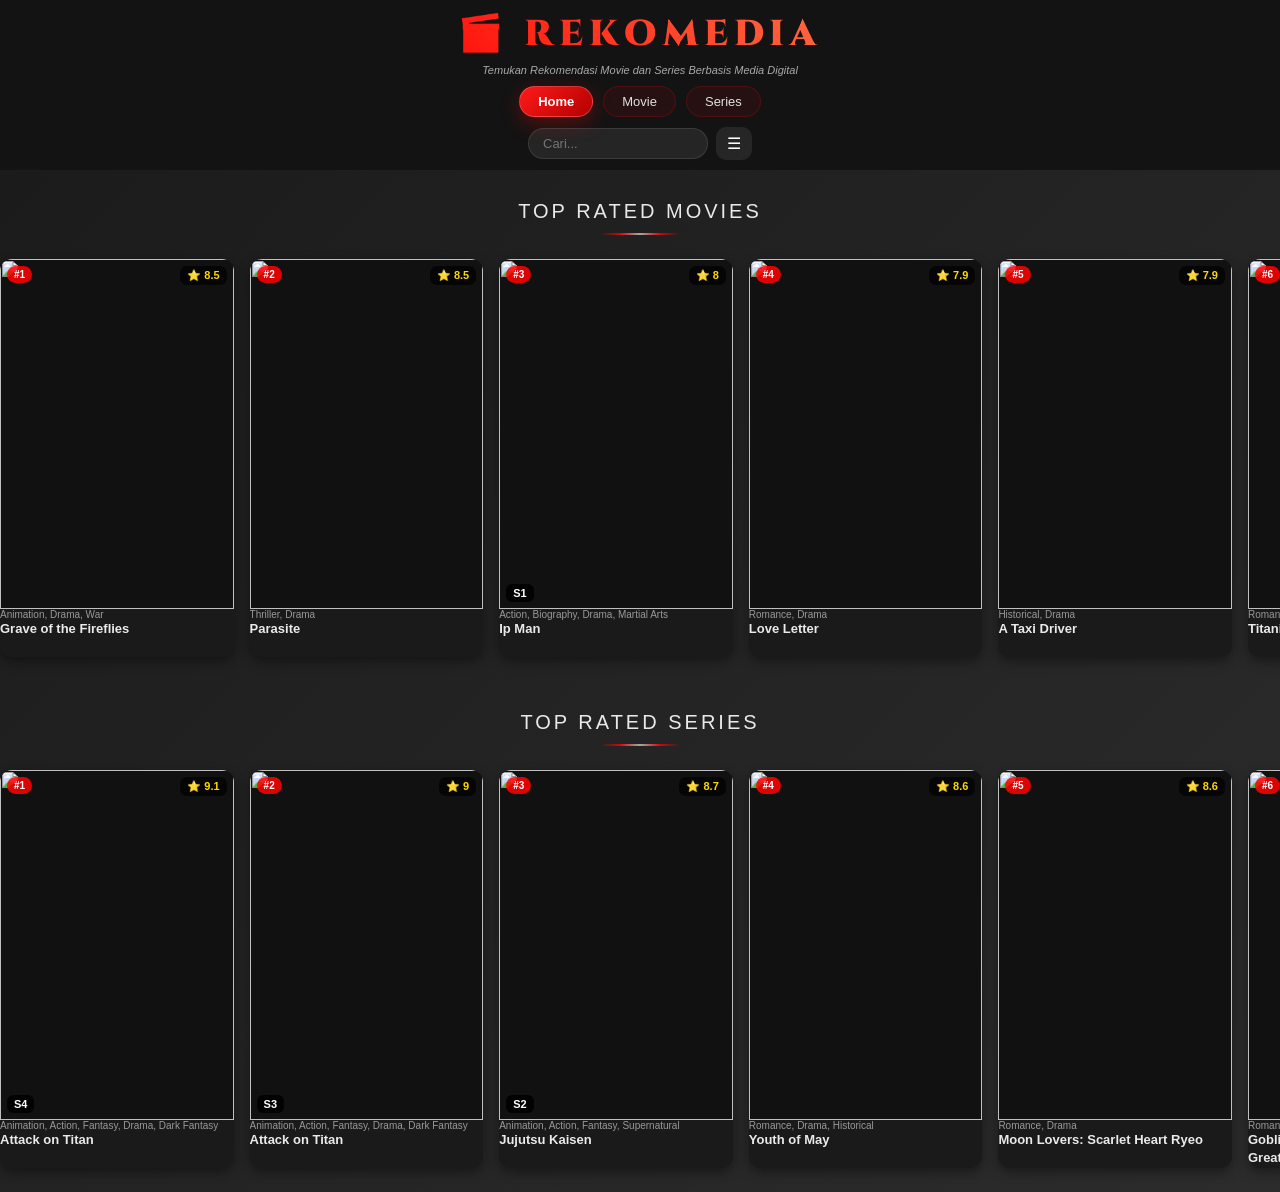
==== commit cc609a5f: "Update index.html" ====
--- a/index.html
+++ b/index.html
@@ -40,6 +40,7 @@
 </section>
 <div id="modal" class="modal" onclick="closeDetail()">
     <div class="modal-content" onclick="event.stopPropagation()">
+        <button class="modal-close" onclick="closeDetail()">✕</button>
         <img id="mPoster" alt="">
         <h2 id="mTitle"></h2>
         <div class="detail-info">
--- a/style.css
+++ b/style.css
@@ -203,13 +203,29 @@
 }
  
 /* =====================
-   GRID CONTAINER
+   HORIZONTAL SCROLL CONTAINER
 ===================== */
 .container {
-    display: grid;
-    grid-template-columns: repeat(auto-fill, minmax(160px, 1fr));
-    gap: 14px;
-    padding: 10px 20px 20px;
+    display: flex;
+    flex-direction: row;
+    gap: 16px;
+    padding: 10px 24px 24px;
+    overflow-x: auto;
+    overflow-y: visible;
+    scroll-snap-type: x mandatory;
+    -webkit-overflow-scrolling: touch;
+}
+ 
+.container::-webkit-scrollbar {
+    height: 5px;
+}
+.container::-webkit-scrollbar-track {
+    background: rgba(255,255,255,0.05);
+    border-radius: 10px;
+}
+.container::-webkit-scrollbar-thumb {
+    background: rgba(255,0,0,0.4);
+    border-radius: 10px;
 }
  
 /* =====================
@@ -217,15 +233,17 @@
 ===================== */
 .card {
     position: relative;
-    width: 100%;
+    flex: 0 0 calc((100vw - 48px - 4 * 16px) / 5);
+    width: calc((100vw - 48px - 4 * 16px) / 5);
     cursor: pointer;
     overflow: hidden;
-    border-radius: 10px;
+    border-radius: 12px;
     display: flex;
     flex-direction: column;
     background: #1a1a1a;
     box-shadow: 0 4px 12px rgba(0,0,0,0.4);
     transition: transform 0.3s ease, box-shadow 0.3s ease;
+    scroll-snap-align: start;
     opacity: 0;
     transform: translateY(20px);
 }
@@ -393,6 +411,32 @@
     color: white;
     text-align: left;
     animation: scaleUp 0.25s ease;
+    position: relative;
+}
+ 
+.modal-close {
+    position: absolute;
+    top: 12px;
+    right: 12px;
+    width: 32px;
+    height: 32px;
+    border-radius: 50%;
+    border: none;
+    background: rgba(255,255,255,0.1);
+    color: white;
+    font-size: 18px;
+    cursor: pointer;
+    display: flex;
+    align-items: center;
+    justify-content: center;
+    transition: 0.2s;
+    z-index: 10;
+    line-height: 1;
+}
+ 
+.modal-close:hover {
+    background: rgba(255,0,0,0.5);
+    transform: scale(1.1);
 }
  
 @keyframes fadeIn {
@@ -478,9 +522,9 @@
    RESPONSIVE — TABLET
 ===================== */
 @media (max-width: 900px) {
-    .container {
-        grid-template-columns: repeat(auto-fill, minmax(140px, 1fr));
-        gap: 12px;
+    .card {
+        flex: 0 0 calc((100vw - 40px - 3 * 16px) / 4);
+        width: calc((100vw - 40px - 3 * 16px) / 4);
     }
 }
  
@@ -507,10 +551,14 @@
         letter-spacing: 2px;
     }
  
+    .card {
+        flex: 0 0 calc((100vw - 28px - 2 * 10px) / 3);
+        width: calc((100vw - 28px - 2 * 10px) / 3);
+    }
+ 
     .container {
-        grid-template-columns: repeat(2, 1fr);
         gap: 10px;
-        padding: 8px 12px 16px;
+        padding: 8px 14px 16px;
     }
  
     .title {
@@ -534,3 +582,18 @@
         height: 170px;
     }
 }
+ 
+/* =====================
+   RESPONSIVE — HP KECIL
+===================== */
+@media (max-width: 380px) {
+    .card {
+        flex: 0 0 calc((100vw - 28px - 10px) / 2);
+        width: calc((100vw - 28px - 10px) / 2);
+    }
+ 
+    .epic-title {
+        font-size: 18px;
+        letter-spacing: 2px;
+    }
+}
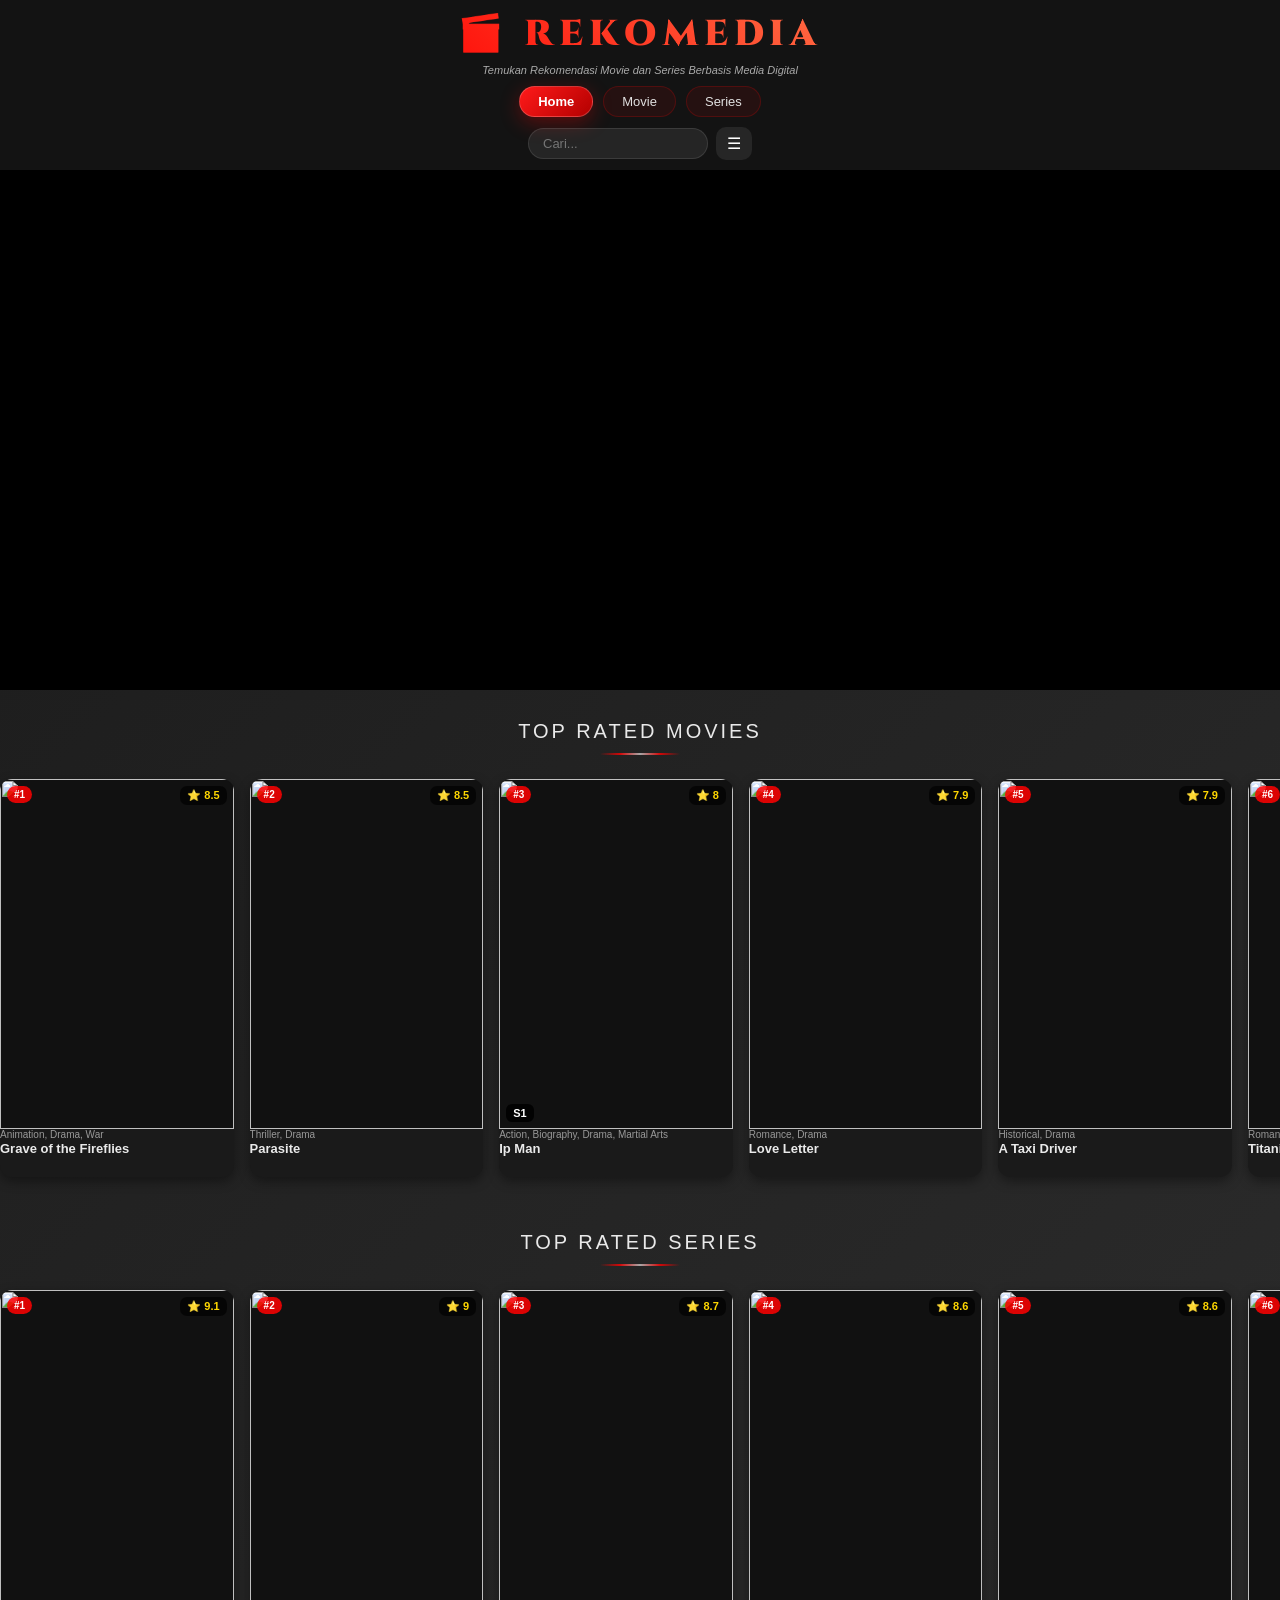
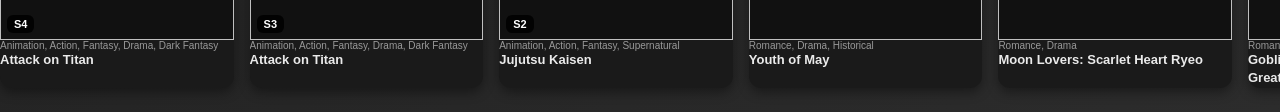
==== commit 0971b1ca: "Update index.html" ====
--- a/index.html
+++ b/index.html
@@ -30,6 +30,10 @@
         </div>
     </div>
 </header>
+ 
+<!-- HERO BANNER -->
+<div class="hero" id="heroBanner"></div>
+ 
 <section>
     <h2 class="section-heading">Top Rated Movies</h2>
     <div id="topRatedMovies" class="container"></div>
@@ -38,6 +42,7 @@
     <h2 class="section-heading">Top Rated Series</h2>
     <div id="topRatedSeries" class="container"></div>
 </section>
+ 
 <div id="modal" class="modal" onclick="closeDetail()">
     <div class="modal-content" onclick="event.stopPropagation()">
         <button class="modal-close" onclick="closeDetail()">✕</button>
--- a/style.css
+++ b/style.css
@@ -18,6 +18,200 @@
     height: auto;
     display: block;
 }
+ 
+/* =====================
+   HERO BANNER
+===================== */
+.hero {
+    position: relative;
+    width: 100%;
+    height: 520px;
+    overflow: hidden;
+    background: #000;
+}
+ 
+.hero-slide {
+    position: absolute;
+    inset: 0;
+    opacity: 0;
+    transition: opacity 0.8s ease;
+    cursor: pointer;
+}
+ 
+.hero-slide.active {
+    opacity: 1;
+}
+ 
+.hero-slide img {
+    width: 100%;
+    height: 100%;
+    object-fit: cover;
+    object-position: top center;
+    filter: brightness(0.5);
+}
+ 
+.hero-overlay {
+    position: absolute;
+    inset: 0;
+    background: linear-gradient(
+        to right,
+        rgba(0,0,0,0.85) 0%,
+        rgba(0,0,0,0.4) 50%,
+        rgba(0,0,0,0.1) 100%
+    ),
+    linear-gradient(
+        to top,
+        rgba(0,0,0,0.9) 0%,
+        transparent 50%
+    );
+}
+ 
+.hero-info {
+    position: absolute;
+    bottom: 60px;
+    left: 40px;
+    max-width: 480px;
+}
+ 
+.hero-badge {
+    display: inline-block;
+    background: linear-gradient(135deg, #ff0000, #b30000);
+    color: white;
+    font-size: 11px;
+    font-weight: 700;
+    padding: 4px 12px;
+    border-radius: 999px;
+    letter-spacing: 1px;
+    margin-bottom: 12px;
+    text-transform: uppercase;
+}
+ 
+.hero-title {
+    font-size: 42px;
+    font-weight: 900;
+    margin: 0 0 10px;
+    line-height: 1.1;
+    text-shadow: 0 2px 10px rgba(0,0,0,0.8);
+}
+ 
+.hero-meta {
+    display: flex;
+    align-items: center;
+    gap: 14px;
+    margin-bottom: 12px;
+    font-size: 14px;
+    color: #ccc;
+}
+ 
+.hero-rating {
+    color: gold;
+    font-weight: 700;
+    font-size: 15px;
+}
+ 
+.hero-desc {
+    font-size: 14px;
+    line-height: 1.6;
+    color: #ddd;
+    margin-bottom: 20px;
+    display: -webkit-box;
+    -webkit-line-clamp: 3;
+    -webkit-box-orient: vertical;
+    overflow: hidden;
+}
+ 
+.hero-btn {
+    display: inline-block;
+    padding: 11px 28px;
+    background: linear-gradient(135deg, #ff0000, #b30000);
+    color: white;
+    font-weight: 700;
+    font-size: 14px;
+    border: none;
+    border-radius: 999px;
+    cursor: pointer;
+    transition: 0.3s;
+    box-shadow: 0 6px 20px rgba(255,0,0,0.35);
+}
+ 
+.hero-btn:hover {
+    transform: scale(1.05);
+    box-shadow: 0 10px 28px rgba(255,0,0,0.5);
+}
+ 
+/* dots indicator */
+.hero-dots {
+    position: absolute;
+    bottom: 20px;
+    left: 40px;
+    display: flex;
+    gap: 8px;
+}
+ 
+.hero-dot {
+    width: 8px;
+    height: 8px;
+    border-radius: 50%;
+    background: rgba(255,255,255,0.35);
+    cursor: pointer;
+    transition: 0.3s;
+    border: none;
+    padding: 0;
+}
+ 
+.hero-dot.active {
+    background: #ff0000;
+    width: 24px;
+    border-radius: 999px;
+}
+ 
+/* responsive hero */
+@media (max-width: 768px) {
+    .hero {
+        height: 380px;
+    }
+ 
+    .hero-info {
+        bottom: 50px;
+        left: 20px;
+        right: 20px;
+        max-width: 100%;
+    }
+ 
+    .hero-title {
+        font-size: 26px;
+    }
+ 
+    .hero-desc {
+        font-size: 12px;
+        -webkit-line-clamp: 2;
+    }
+ 
+    .hero-dots {
+        left: 20px;
+    }
+}
+ 
+@media (max-width: 480px) {
+    .hero {
+        height: 300px;
+    }
+ 
+    .hero-title {
+        font-size: 20px;
+    }
+ 
+    .hero-meta {
+        font-size: 12px;
+    }
+ 
+    .hero-btn {
+        padding: 9px 20px;
+        font-size: 13px;
+    }
+}
+ 
+ 
  
 /* =====================
    HEADER / TOP BAR
